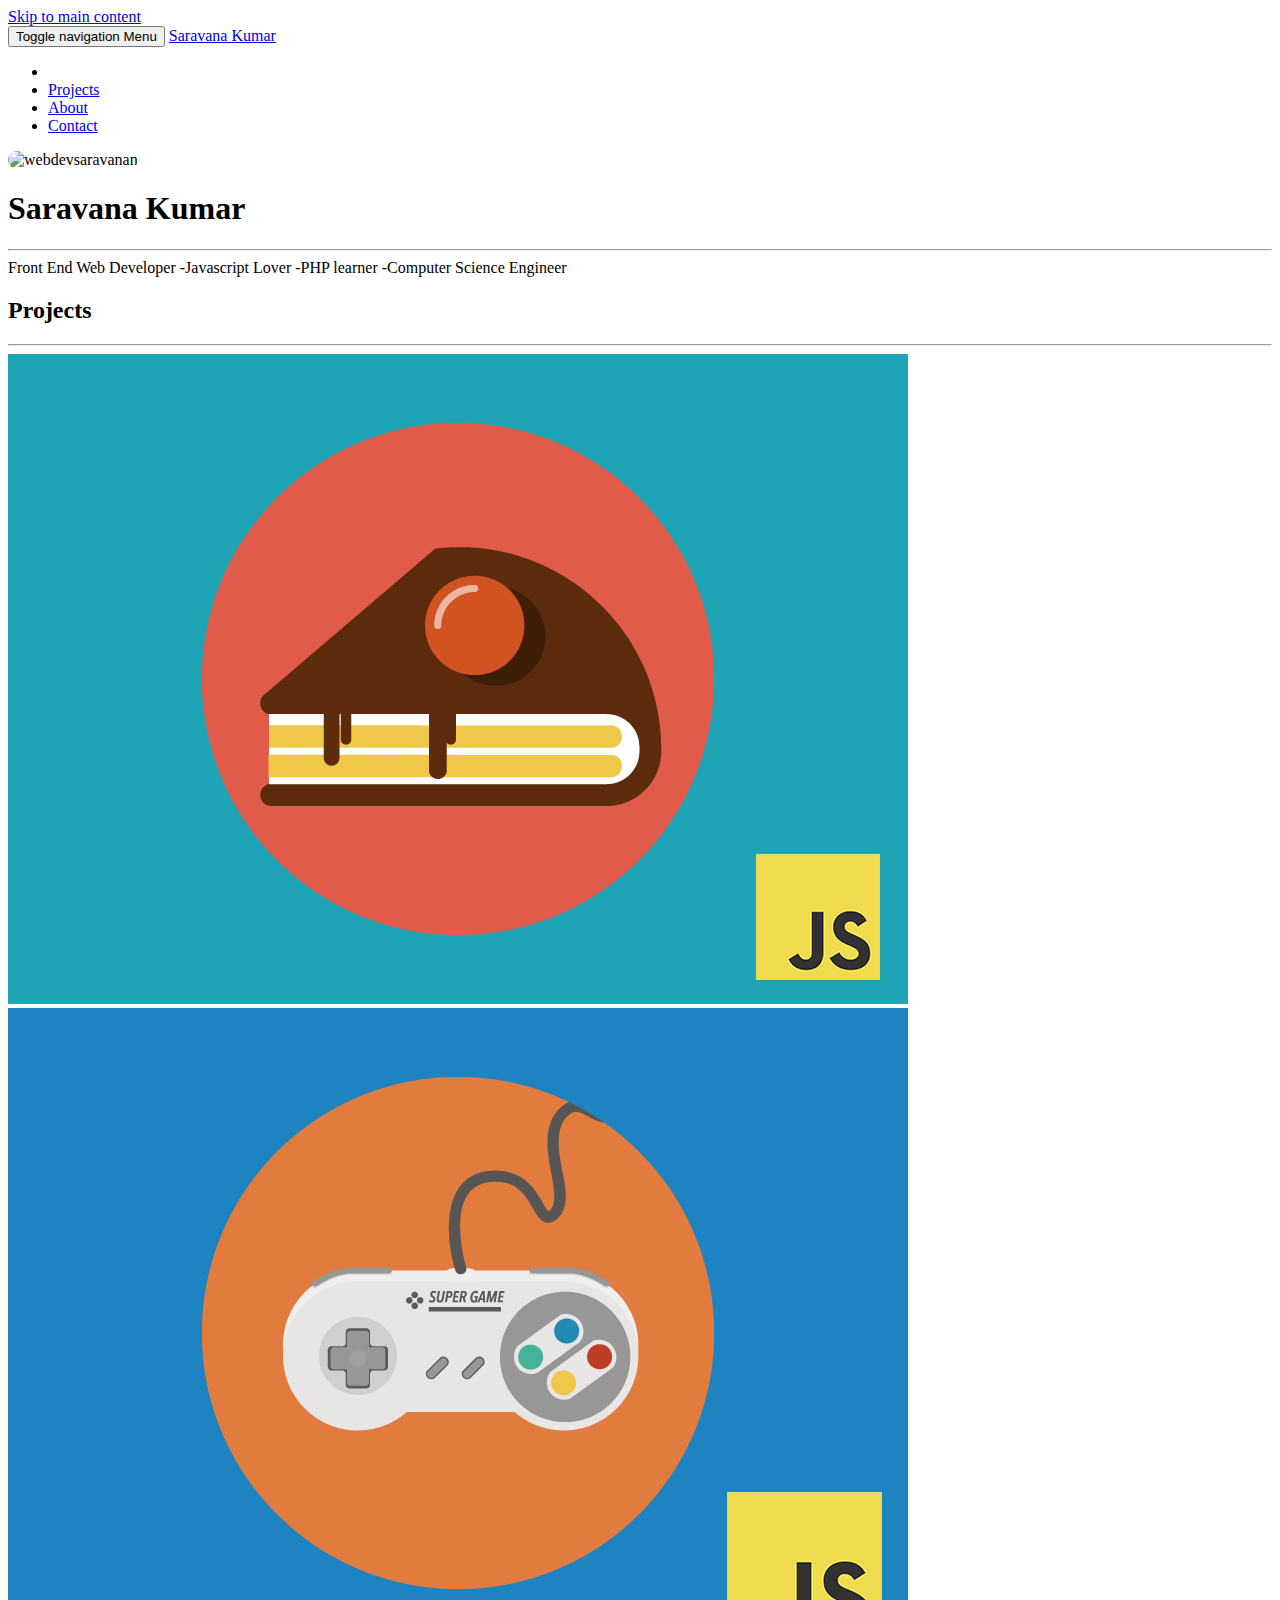
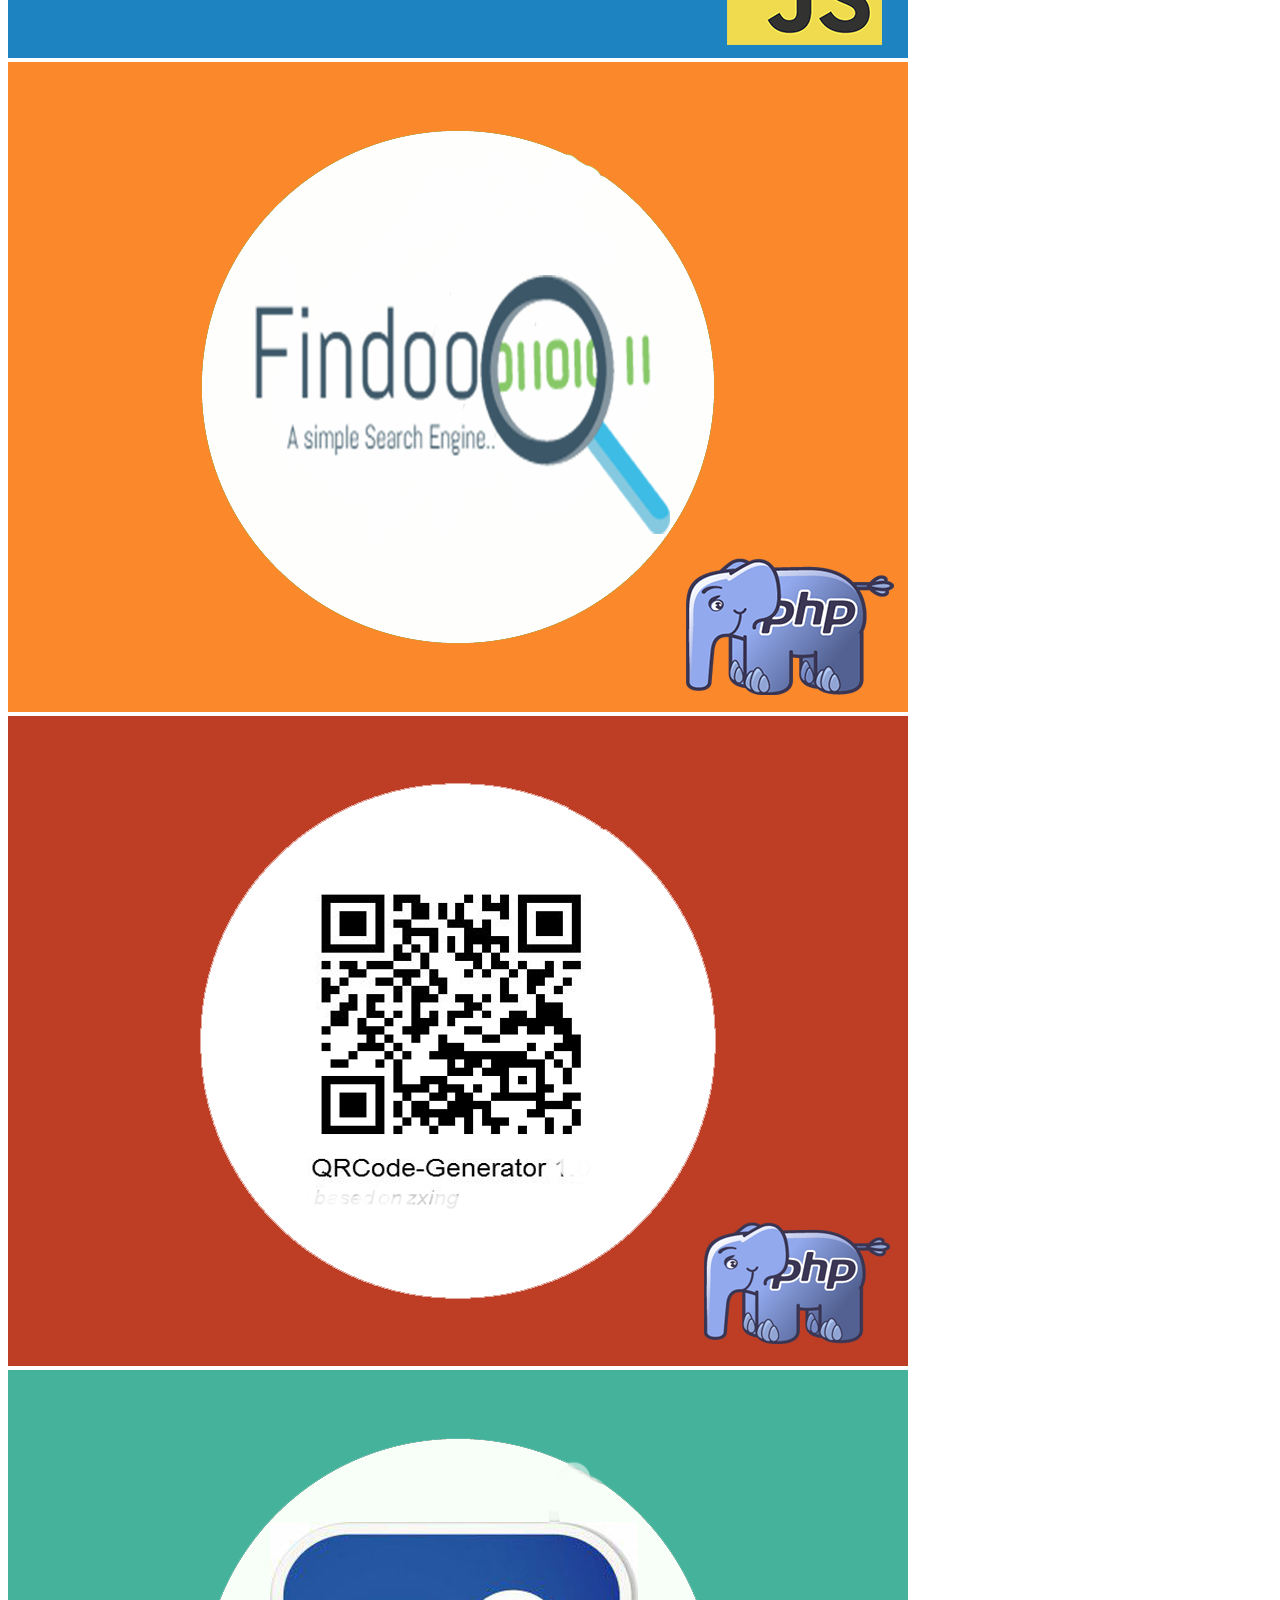
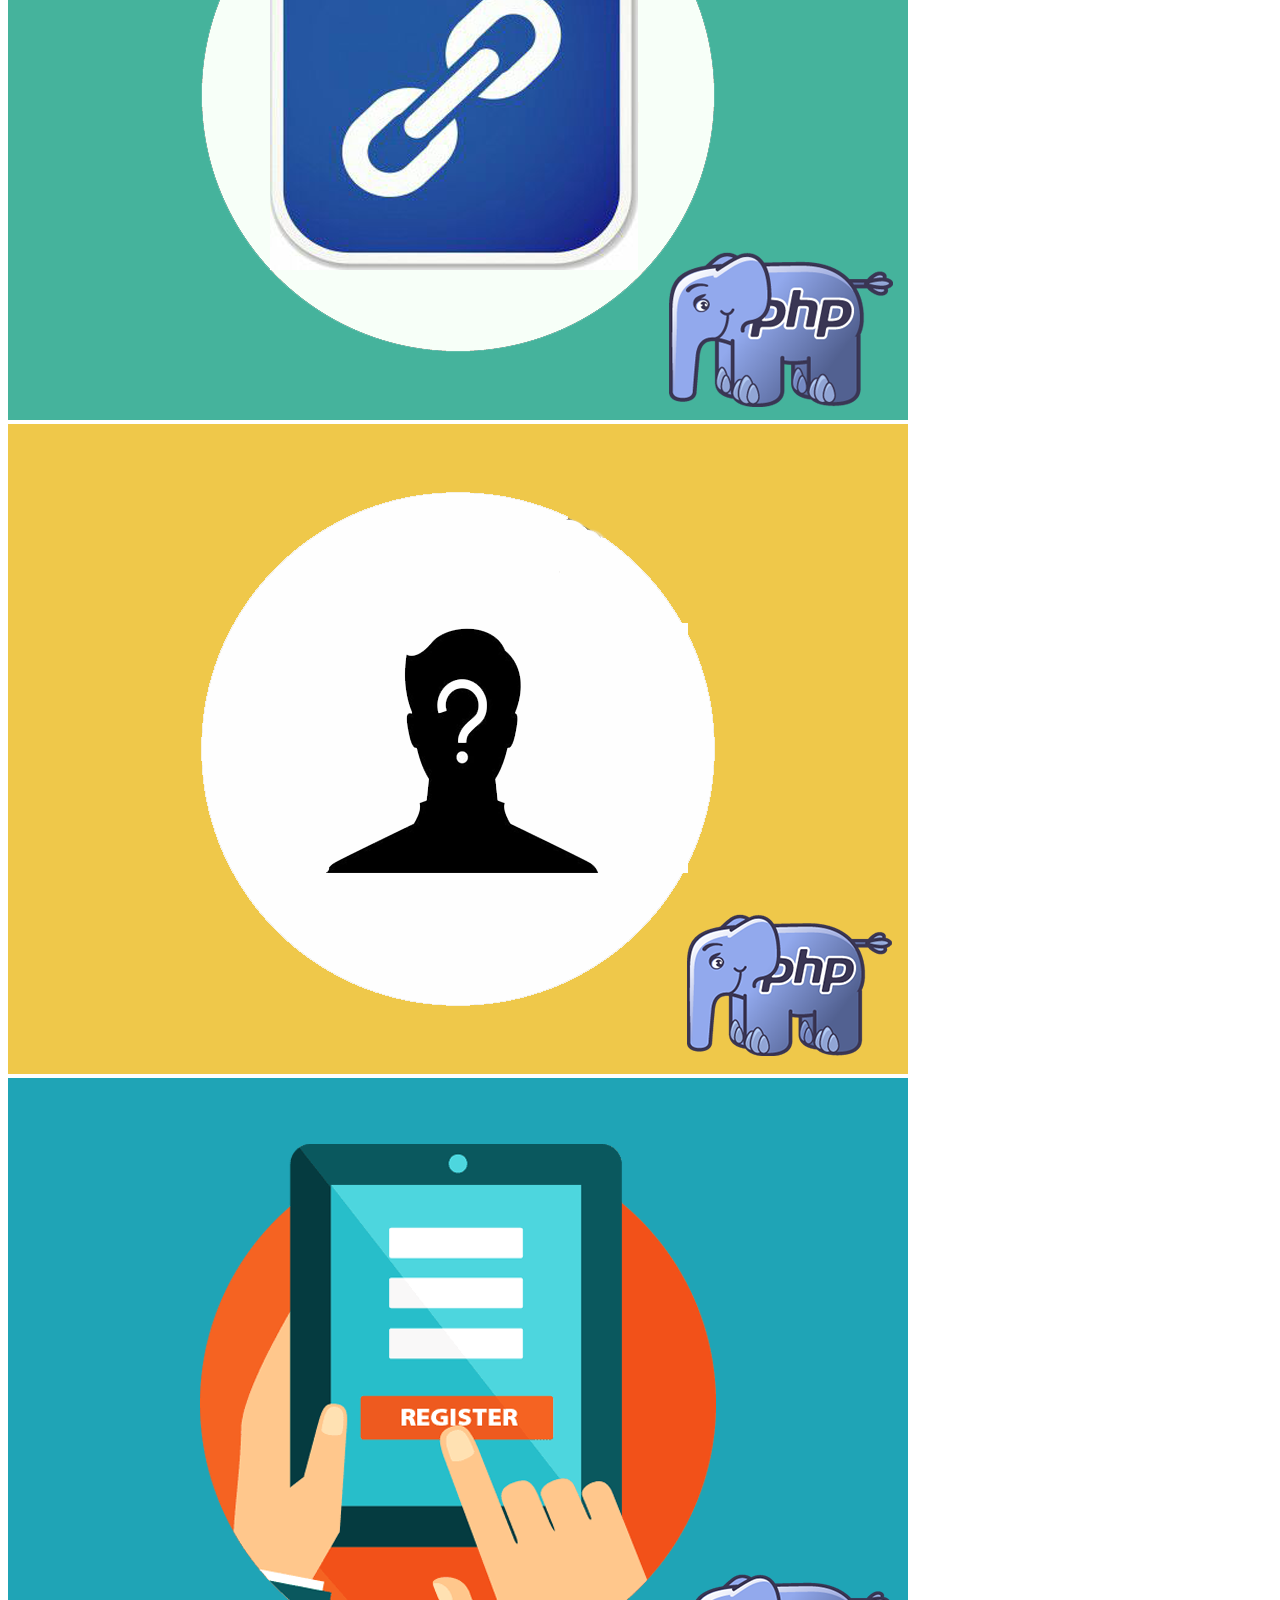
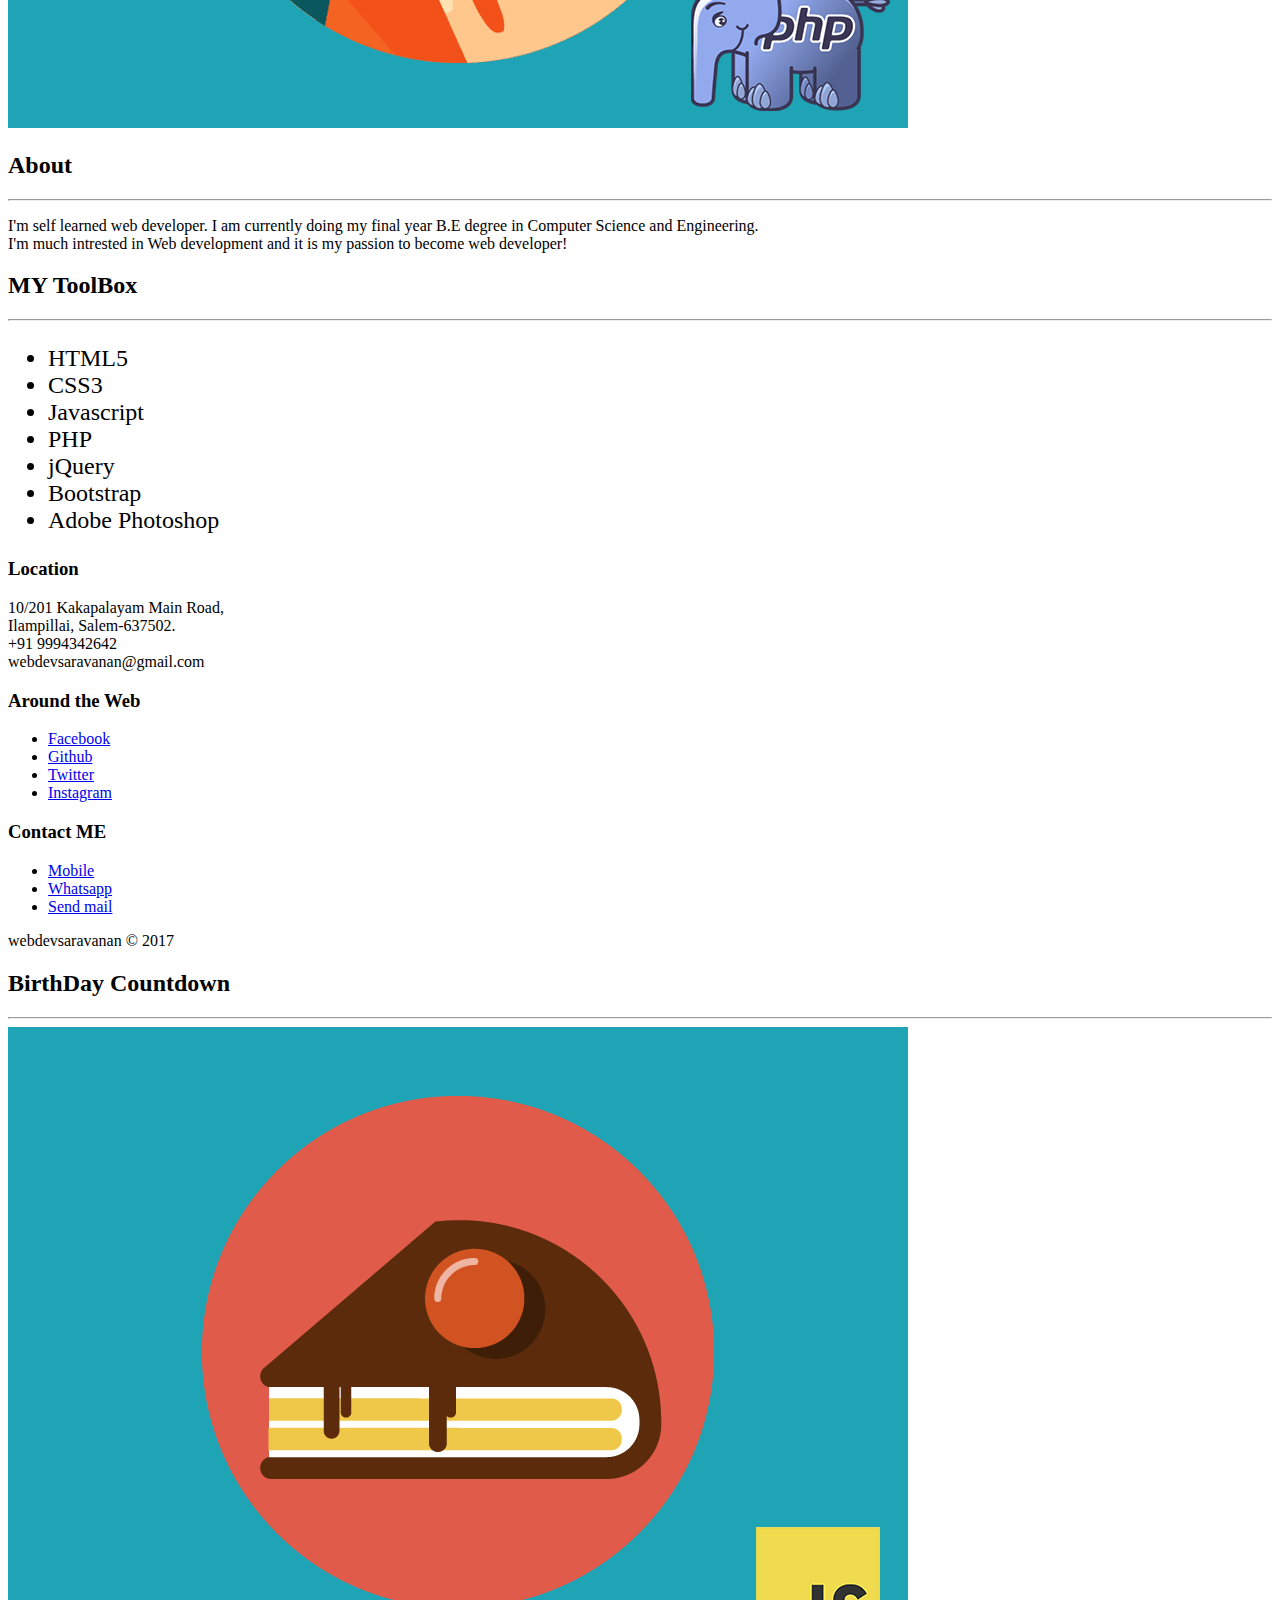
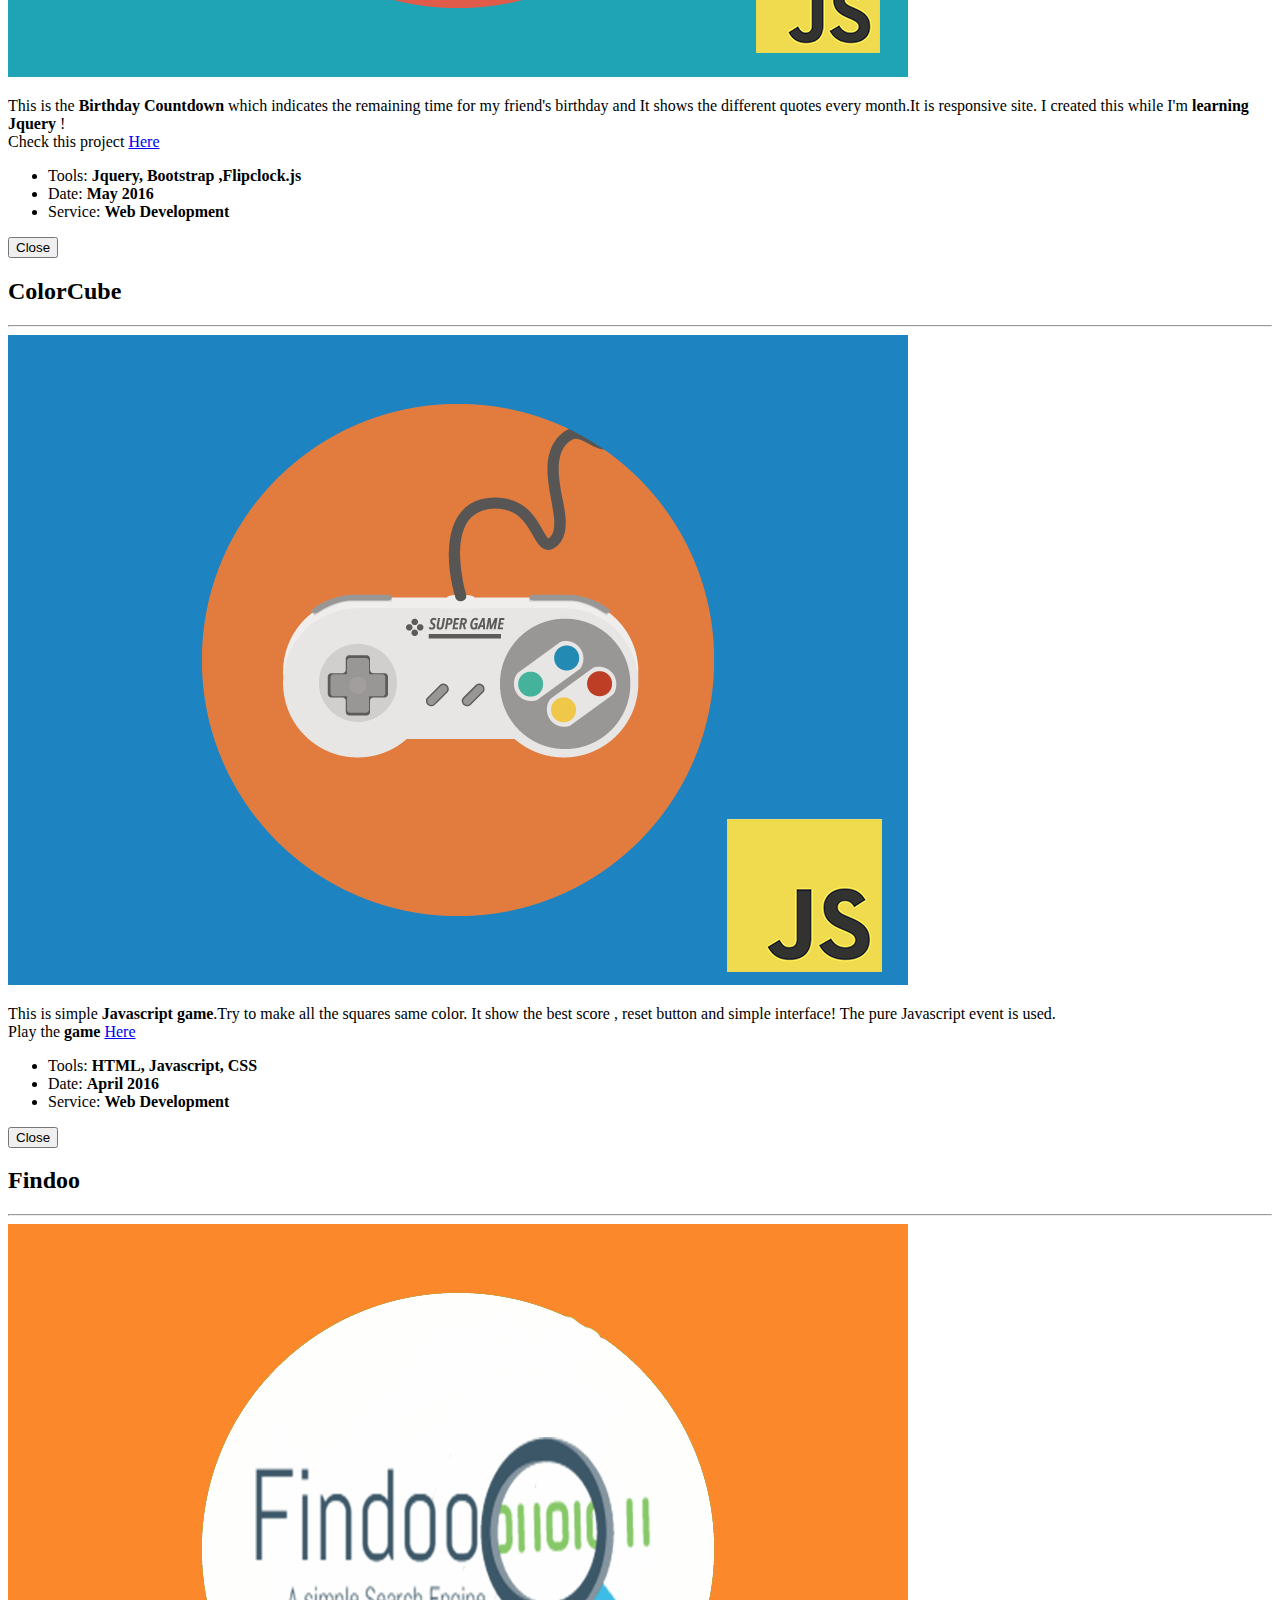
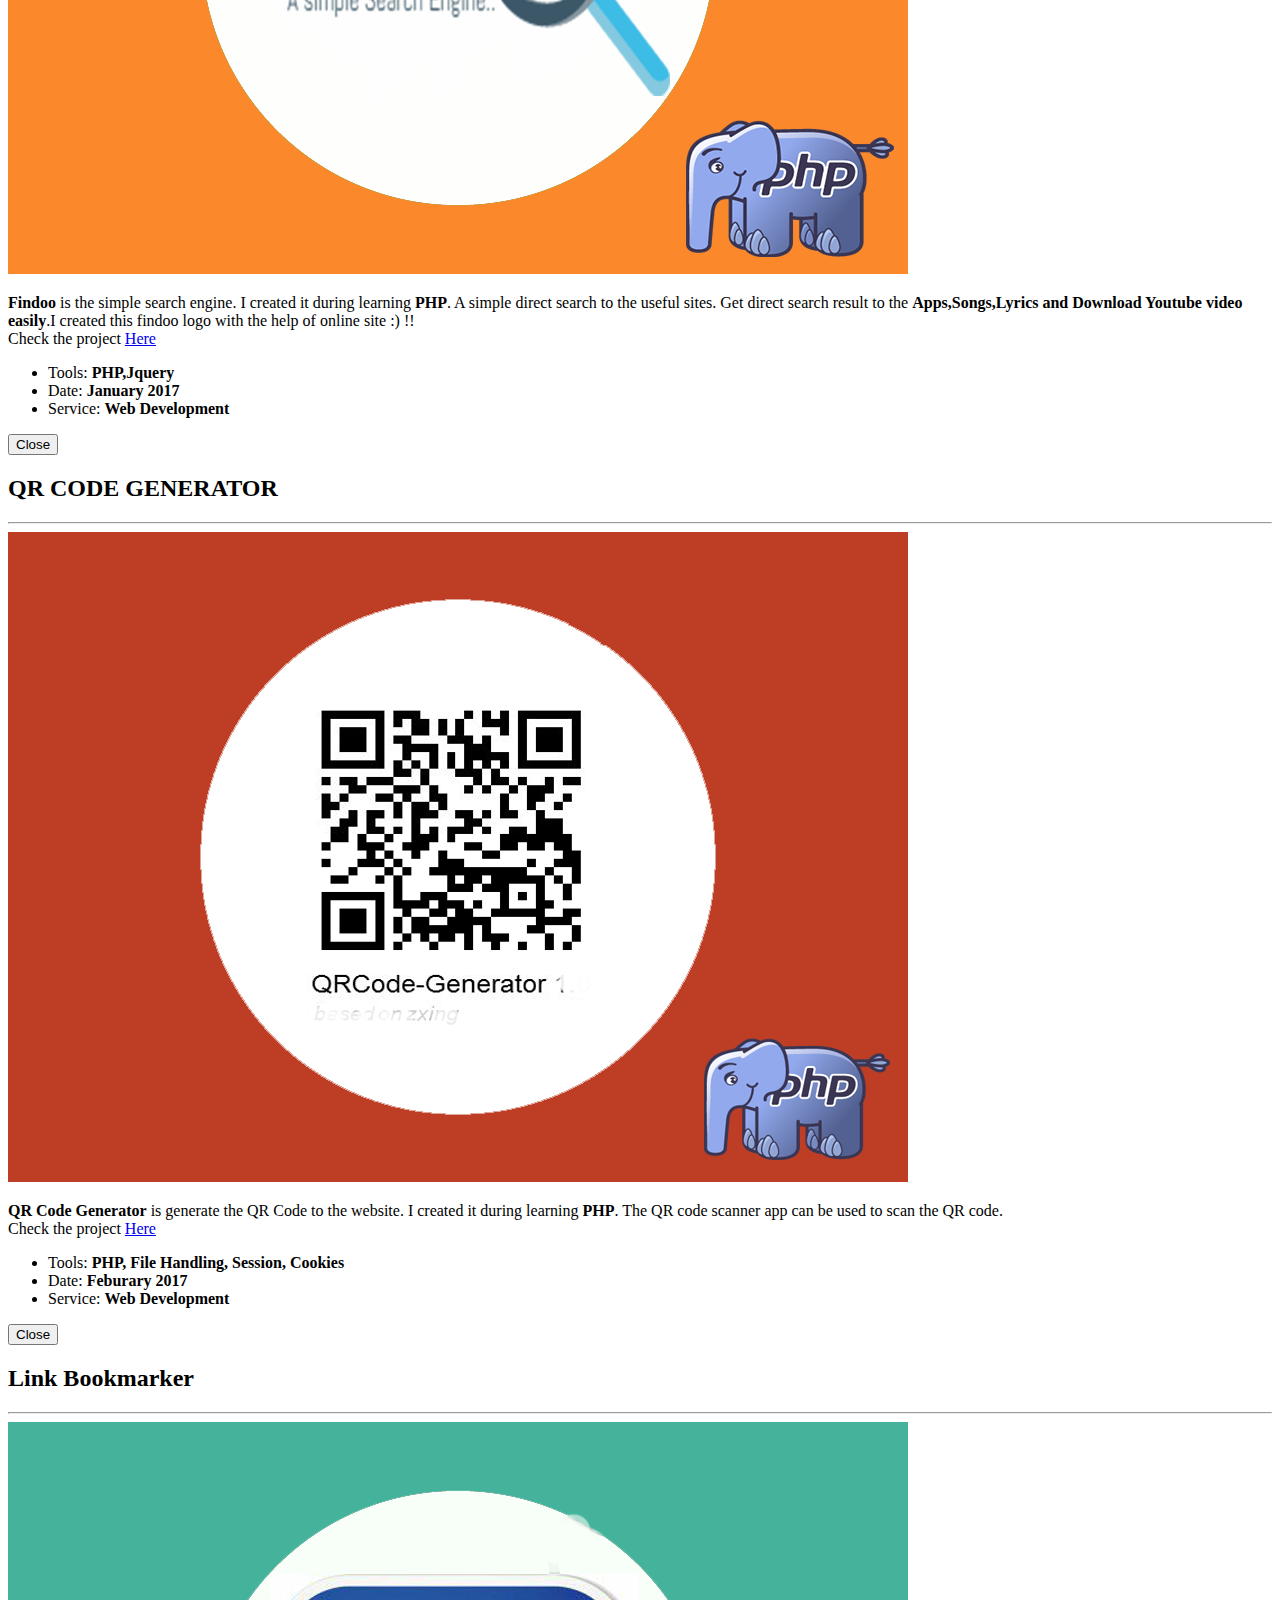
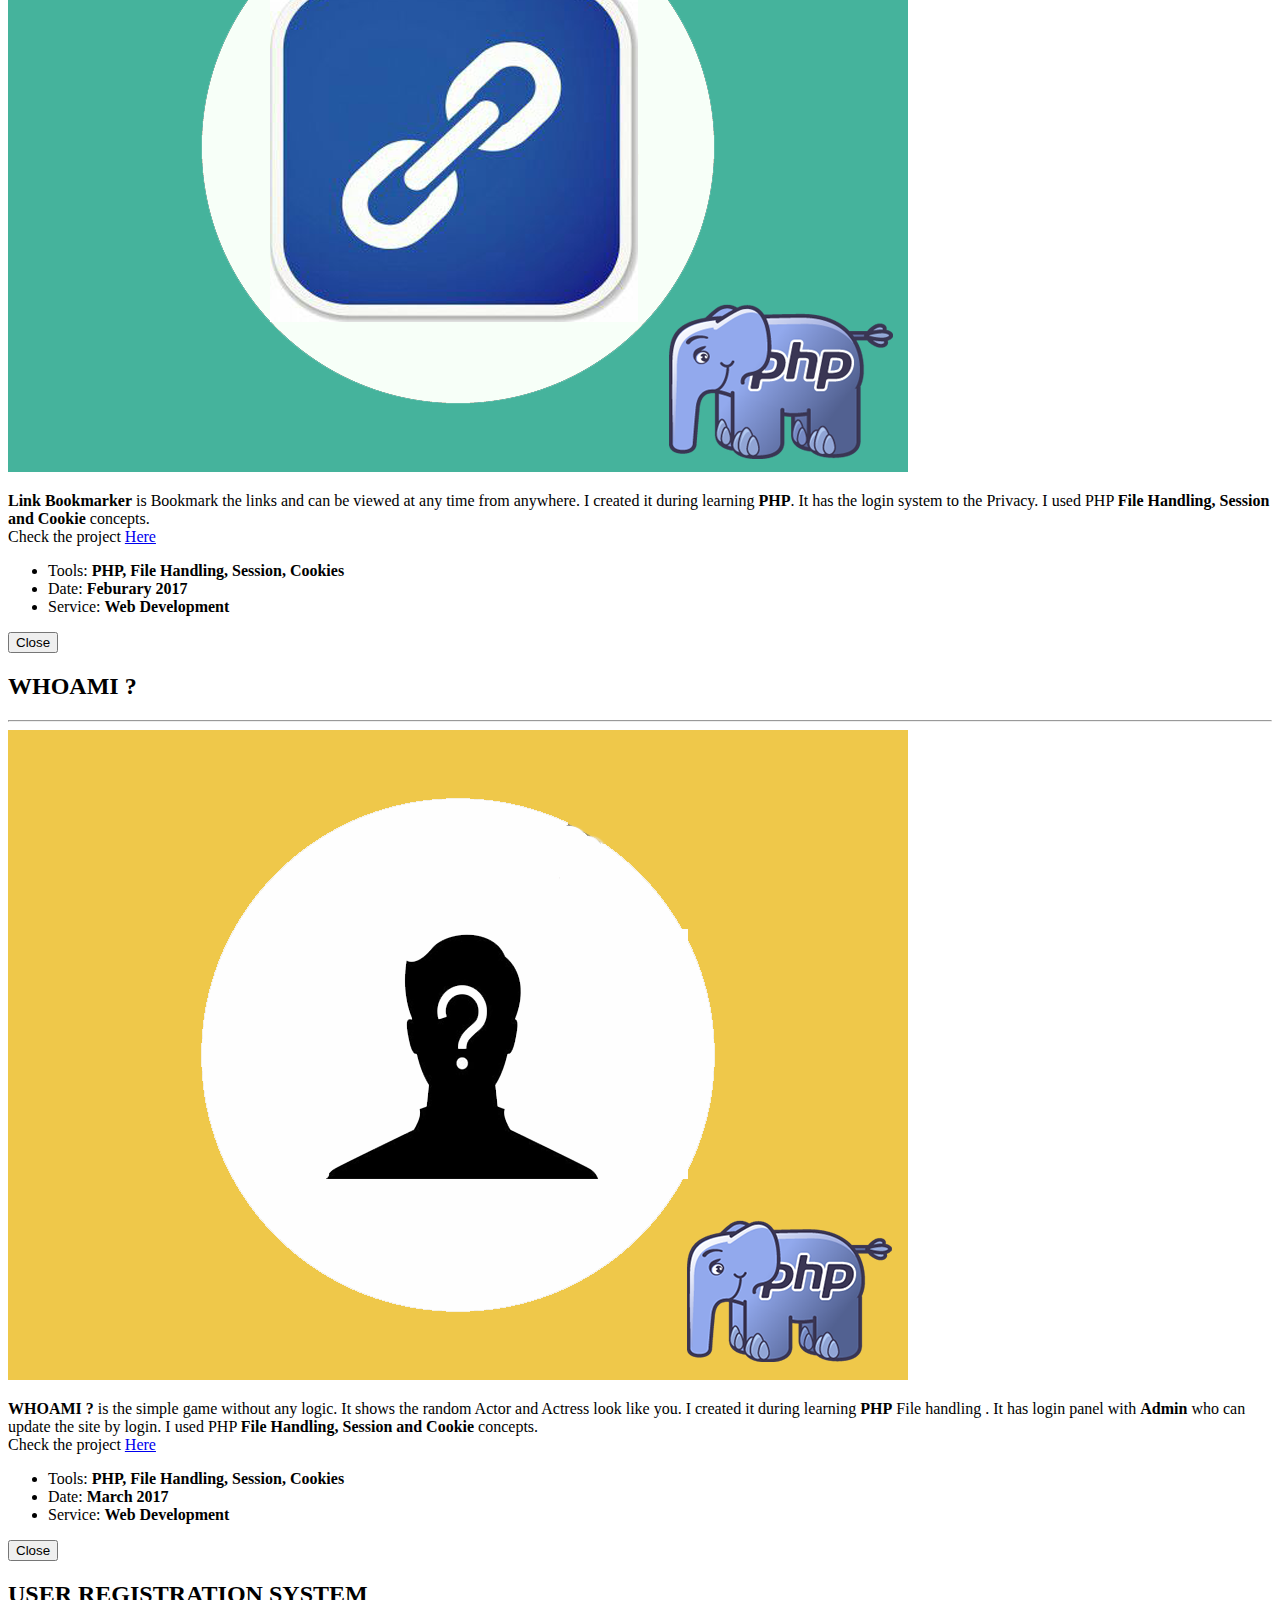
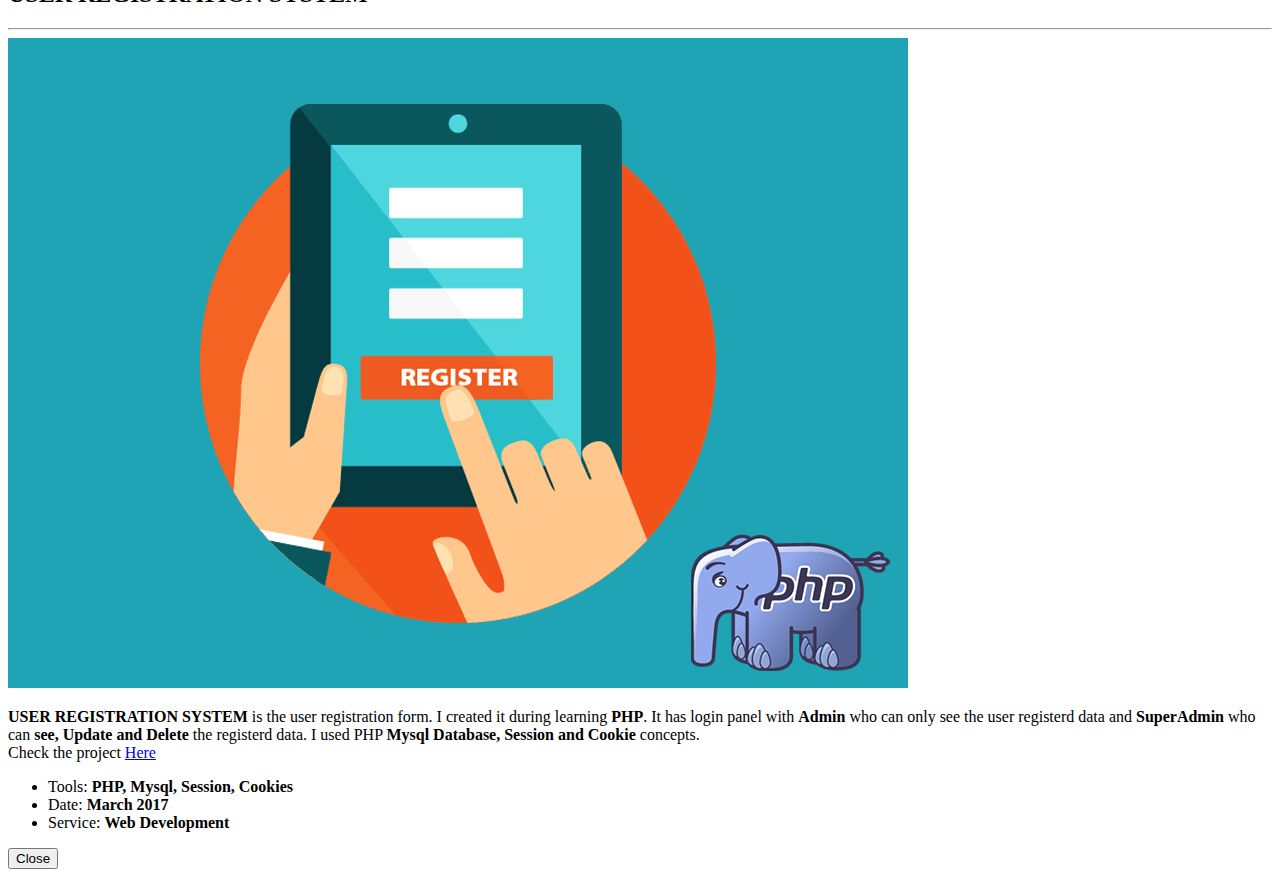
==== index.html @ 0829f707 "view source hide" ====
<!DOCTYPE html>
<html lang="en">

<head>
	<meta charset="utf-8">
	<meta http-equiv="X-UA-Compatible" content="IE=edge">
	<meta name="viewport" content="width=device-width, initial-scale=1">
	<meta property="og:title" content="SaravanaKumar Portfolio" />
	<meta property="og:type" content="website" />
	<meta property="og:description" content="I'm Front end developer and learner." />
	<meta property="og:url" content="http://webdevsaravanan.github.io" />
	<meta property="og:image" content="https://webdevsaravanan.github.io/img/profile.png" />
	<link rel="icon" href="img/fav.png" type="image/png" sizes="16x16">
	<title>SaravanaKumar's Portfolio</title>
	<!-- Bootstrap Core CSS -->
	<link href="vendor/bootstrap/css/bootstrap.min.css" rel="stylesheet">
	<!-- Theme CSS -->
	<link href="css/freelancer.min.css" rel="stylesheet">
	<!-- Custom Fonts -->
	<link href="vendor/font-awesome/css/font-awesome.min.css" rel="stylesheet" type="text/css">
	<link href="https://fonts.googleapis.com/css?family=Montserrat:400,700" rel="stylesheet" type="text/css">
	<link href="https://fonts.googleapis.com/css?family=Lato:400,700,400italic,700italic" rel="stylesheet" type="text/css">
	<!-- HTML5 Shim and Respond.js IE8 support of HTML5 elements and media queries -->
	<!-- WARNING: Respond.js doesn't work if you view the page via file:// -->
	<!--[if lt IE 9]>
        <script src="https://oss.maxcdn.com/libs/html5shiv/3.7.0/html5shiv.js"></script>
        <script src="https://oss.maxcdn.com/libs/respond.js/1.4.2/respond.min.js"></script>
    <![endif]-->
</head>

<body id="page-top" class="index">
	<div id="skipnav"><a href="#maincontent">Skip to main content</a></div>
	<!-- Navigation -->
	<nav id="mainNav" class="navbar navbar-default navbar-fixed-top navbar-custom">
		<div class="container">
			<!-- Brand and toggle get grouped for better mobile display -->
			<div class="navbar-header page-scroll name">
				<button type="button" class="navbar-toggle" data-toggle="collapse" data-target="#bs-example-navbar-collapse-1"> <span class="sr-only">Toggle navigation</span> Menu <i class="fa fa-bars"></i> </button> <a id="username" class="navbar-brand" href="#page-top">Saravana Kumar</a> </div>
			<!-- Collect the nav links, forms, and other content for toggling -->
			<div class="collapse navbar-collapse" id="bs-example-navbar-collapse-1">
				<ul class="nav navbar-nav navbar-right">
					<li class="hidden">
						<a href="#page-top"></a>
					</li>
					<li class="page-scroll"> <a href="#portfolio">Projects</a> </li>
					<li class="page-scroll"> <a href="#about">About</a> </li>
					<li class="page-scroll"> <a href="#contact">Contact</a> </li>
				</ul>
			</div>
			<!-- /.navbar-collapse -->
		</div>
		<!-- /.container-fluid -->
	</nav>
	<!-- Header -->
	<header>
		<div class="container" id="maincontent" tabindex="-1">
			<div class="row">
				<div class="col-lg-12"> <img style="border-radius:150px" class="img-responsive" src="img/webdevsaravanan.jpg" alt="webdevsaravanan">
					<div class="intro-text">
						<h1 class="name">Saravana Kumar</h1>
						<hr class="star-light"> <span class="skills"><span id="fe">Front End Web Developer -</span><span id="js">Javascript Lover -</span><span id="php">PHP learner -</span><span id="cs">Computer Science Engineer</span></span>
					</div>
				</div>
			</div>
		</div>
	</header>
	<!-- Portfolio Grid Section -->
	<section id="portfolio">
		<div class="container">
			<div class="row">
				<div class="col-lg-12 text-center">
					<h2>Projects</h2>
					<hr class="star-primary"> </div>
			</div>
			<div class="row">
				<div class="col-sm-4 portfolio-item">
					<a href="#portfolioModal1" class="portfolio-link" data-toggle="modal">
						<div class="caption">
							<div class="caption-content"> <i class="fa fa-search-plus fa-3x"></i> </div>
						</div> <img src="img/portfolio/cake.png" class="img-responsive" alt="Slice of cake"> </a>
				</div>
				<div class="col-sm-4 portfolio-item">
					<a href="#portfolioModal2" class="portfolio-link" data-toggle="modal">
						<div class="caption">
							<div class="caption-content"> <i class="fa fa-search-plus fa-3x"></i> </div>
						</div> <img src="img/portfolio/game.png" class="img-responsive" alt="Game controller"> </a>
				</div>
				<div class="col-sm-4 portfolio-item">
					<a href="#portfolioModal3" class="portfolio-link" data-toggle="modal">
						<div class="caption">
							<div class="caption-content"> <i class="fa fa-search-plus fa-3x"></i> </div>
						</div> <img src="img/portfolio/findoo.png" class="img-responsive" alt="Submarine"> </a>
				</div>
			</div>
			<div class="row">
				<div class="col-sm-4 portfolio-item">
					<a href="#portfolioModal4" class="portfolio-link" data-toggle="modal">
						<div class="caption">
							<div class="caption-content"> <i class="fa fa-search-plus fa-3x"></i> </div>
						</div> <img src="img/portfolio/qr.png" class="img-responsive" alt="Submarine"> </a>
				</div>
				<div class="col-sm-4 portfolio-item">
					<a href="#portfolioModal5" class="portfolio-link" data-toggle="modal">
						<div class="caption">
							<div class="caption-content"> <i class="fa fa-search-plus fa-3x"></i> </div>
						</div> <img src="img/portfolio/link.png" class="img-responsive" alt="Submarine"> </a>
				</div>
				<div class="col-sm-4 portfolio-item">
					<a href="#portfolioModal6" class="portfolio-link" data-toggle="modal">
						<div class="caption">
							<div class="caption-content"> <i class="fa fa-search-plus fa-3x"></i> </div>
						</div> <img src="img/portfolio/whoami.png" class="img-responsive" alt="Submarine"> </a>
				</div>
			</div>
			<div class="row">
				<div class="col-sm-4 portfolio-item"> </div>
				<div class="col-sm-4 portfolio-item">
					<a href="#portfolioModal7" class="portfolio-link" data-toggle="modal">
						<div class="caption">
							<div class="caption-content"> <i class="fa fa-search-plus fa-3x"></i> </div>
						</div> <img src="img/portfolio/userreg.png" class="img-responsive" alt="Submarine"> </a>
				</div>
			</div>
		</div>
	</section>
	<!-- About Section -->
	<section class="success" id="about">
		<div class="container">
			<div class="row">
				<div class="col-lg-12 text-center">
					<h2>About</h2>
					<hr class="star-light"> </div>
			</div>
			<div class="row">
				<div style="text-ailgn:center" class="col-lg-12 text-center">
					<p>I'm self learned web developer. I am currently doing my final year B.E degree in Computer Science and Engineering.
						<br> I'm much intrested in Web development and it is my passion to become web developer!</p>
				</div>
			</div>
			<div class="row">
				<div class="col-lg-12 text-center">
					<h2>MY ToolBox</h2>
					<hr class="star-light"> </div>
			</div>
			<div style="text-ailgn:center" class="col-lg-4 col-lg-offset-4">
				<ul style="font-size:1.5em">
					<li>HTML5</li>
					<li>CSS3</li>
					<li>Javascript</li>
					<li>PHP</li>
					<li>jQuery</li>
					<li>Bootstrap</li>
					<li>Adobe Photoshop</li>
				</ul>
			</div>
		</div>
	</section>
	<!-- Footer -->
	<footer class="text-center" id="contact">
		<div class="footer-above">
			<div class="container">
				<div class="row">
					<div class="footer-col col-sm-4">
						<h3>Location</h3>
						<p>10/201 Kakapalayam Main Road,
							<br>Ilampillai, Salem-637502.
							<br> +91 9994342642
							<br> webdevsaravanan@gmail.com</p>
					</div>
					<div class="footer-col col-sm-4">
						<h3>Around the Web</h3>
						<ul class="list-inline">
							<li> <a href="https://www.facebook.com/webdevsaravanan" class="btn-social btn-outline"><span class="sr-only">Facebook</span><i class="fa fa-fw fa-facebook"></i></a> </li>
							<li> <a href="https://github.com/webdevsaravanan" class="btn-social btn-outline"><span class="sr-only">Github</span><i class="fa fa-fw fa-github"></i></a> </li>
							<li> <a href="https://twitter.com/webdevsaravanan" class="btn-social btn-outline"><span class="sr-only">Twitter</span><i class="fa fa-fw fa-twitter"></i></a> </li>
							<li> <a href="https://www.instagram.com/webdevsaravanan" class="btn-social btn-outline"><span class="sr-only">Instagram</span><i class="fa fa-fw fa-instagram"></i></a> </li>
						</ul>
					</div>
					<div class="footer-col col-sm-4">
						<h3>Contact ME</h3>
						<ul class="list-inline">
							<li> <a href="tel:+919994342642" class="btn-social btn-outline"><span class="sr-only">Mobile</span><i class="fa fa-fw fa-phone"></i></a> </li>
							<li> <a href="https://api.whatsapp.com/send?phone=918220837083" class="btn-social btn-outline"><span class="sr-only">Whatsapp</span><i class="fa fa-fw fa-whatsapp"></i></a> </li>
							<li> <a href="mailto:websaravanan@gmail.com?Subject=Hello Saravanan" class="btn-social btn-outline"><span class="sr-only">Send mail</span><i class="fa fa-fw fa-envelope "></i></a> </li>
						</ul>
					</div>
				</div>
			</div>
		</div>
		<div class="footer-below">
			<div class="container">
				<div class="row">
					<div class="col-lg-12"> webdevsaravanan &copy; 2017 </div>
				</div>
			</div>
		</div>
	</footer>
	<!-- Scroll to Top Button (Only visible on small and extra-small screen sizes) -->
	<div class="scroll-top page-scroll hidden-sm hidden-xs hidden-lg hidden-md">
		<a class="btn btn-primary" href="#page-top"> <i class="fa fa-chevron-up"></i> </a>
	</div>
	<!-- Portfolio Modals -->
	<div class="portfolio-modal modal fade" id="portfolioModal1" tabindex="-1" role="dialog" aria-hidden="true">
		<div class="modal-content">
			<div class="close-modal" data-dismiss="modal">
				<div class="lr">
					<div class="rl"> </div>
				</div>
			</div>
			<div class="container">
				<div class="row">
					<div class="col-lg-8 col-lg-offset-2">
						<div class="modal-body">
							<h2>BirthDay Countdown</h2>
							<hr class="star-primary"> <img src="img/portfolio/cake.png" class="img-responsive img-centered" alt="">
							<p>This is the <strong>Birthday Countdown</strong> which indicates the remaining time for my friend's birthday and It shows the different quotes every month.It is responsive site. I created this while I'm <strong>learning Jquery</strong> !
								<br> Check this project <a href="countdown/index.html">Here</a> </p>
							<ul class="list-inline item-details">
								<li>Tools: <strong>Jquery, Bootstrap ,Flipclock.js
										  </strong> </li>
								<li>Date: <strong>May 2016
                                    </strong> </li>
								<li>Service: <strong>Web Development
                                    </strong> </li>
							</ul>
							<button type="button" class="btn btn-default" data-dismiss="modal"><i class="fa fa-times"></i> Close</button>
						</div>
					</div>
				</div>
			</div>
		</div>
	</div>
	<div class="portfolio-modal modal fade" id="portfolioModal2" tabindex="-1" role="dialog" aria-hidden="true">
		<div class="modal-content">
			<div class="close-modal" data-dismiss="modal">
				<div class="lr">
					<div class="rl"> </div>
				</div>
			</div>
			<div class="container">
				<div class="row">
					<div class="col-lg-8 col-lg-offset-2">
						<div class="modal-body">
							<h2>ColorCube</h2>
							<hr class="star-primary"> <img src="img/portfolio/game.png" class="img-responsive img-centered" alt="">
							<p>This is simple <strong>Javascript game</strong>.Try to make all the squares same color. It show the best score , reset button and simple interface! The pure Javascript event is used.
								<br> Play the <strong>game</strong> <a href="colorcube/index.html">Here</a> </p>
							<ul class="list-inline item-details">
								<li>Tools: <strong>HTML, Javascript, CSS</strong> </li>
								<li>Date: <strong>April 2016
                                    </strong> </li>
								<li>Service: <strong>Web Development
                                    </strong> </li>
							</ul>
							<button type="button" class="btn btn-default" data-dismiss="modal"><i class="fa fa-times"></i> Close</button>
						</div>
					</div>
				</div>
			</div>
		</div>
	</div>
	<div class="portfolio-modal modal fade" id="portfolioModal3" tabindex="-1" role="dialog" aria-hidden="true">
		<div class="modal-content">
			<div class="close-modal" data-dismiss="modal">
				<div class="lr">
					<div class="rl"> </div>
				</div>
			</div>
			<div class="container">
				<div class="row">
					<div class="col-lg-8 col-lg-offset-2">
						<div class="modal-body">
							<h2>Findoo</h2>
							<hr class="star-primary"> <img src="img/portfolio/findoo.png" class="img-responsive img-centered" alt="">
							<p><b>Findoo</b> is the simple search engine. I created it during learning <b>PHP</b>. A simple direct search to the useful sites. Get direct search result to the <b>Apps,Songs,Lyrics and Download Youtube video easily</b>.I created this findoo logo with the help of online site :) !!
								<br> Check the project <a href="http://webdevsaravanan.rf.gd/Findoo/">Here</a></p>
							<ul class="list-inline item-details">
								<li>Tools: <strong>PHP,Jquery
                                    </strong> </li>
								<li>Date: <strong>January 2017
                                    </strong> </li>
								<li>Service: <strong>Web Development
                                    </strong> </li>
							</ul>
							<button id="btnSubmit" type="button" class="btn btn-default" data-dismiss="modal"><i class="fa fa-times"></i> Close</button>
						</div>
					</div>
				</div>
			</div>
		</div>
	</div>
	<div class="portfolio-modal modal fade" id="portfolioModal4" tabindex="-1" role="dialog" aria-hidden="true">
		<div class="modal-content">
			<div class="close-modal" data-dismiss="modal">
				<div class="lr">
					<div class="rl"> </div>
				</div>
			</div>
			<div class="container">
				<div class="row">
					<div class="col-lg-8 col-lg-offset-2">
						<div class="modal-body">
							<h2>QR CODE GENERATOR</h2>
							<hr class="star-primary"> <img src="img/portfolio/qr.png" class="img-responsive img-centered" alt="qr code generater">
							<p><b>QR Code Generator</b> is generate the QR Code to the website. I created it during learning <b>PHP</b>. The QR code scanner app can be used to scan the QR code.
								<br> Check the project <a href="http://webdevsaravanan.rf.gd/qrcodegenerator.php">Here</a></p>
							<ul class="list-inline item-details">
								<li>Tools: <strong>PHP, File Handling, Session, Cookies
                                    </strong> </li>
								<li>Date: <strong>Feburary 2017
                                    </strong> </li>
								<li>Service: <strong>Web Development
                                    </strong> </li>
							</ul>
							<button id="btnSubmit" type="button" class="btn btn-default" data-dismiss="modal"><i class="fa fa-times"></i> Close</button>
						</div>
					</div>
				</div>
			</div>
		</div>
	</div>
	<div class="portfolio-modal modal fade" id="portfolioModal5" tabindex="-1" role="dialog" aria-hidden="true">
		<div class="modal-content">
			<div class="close-modal" data-dismiss="modal">
				<div class="lr">
					<div class="rl"> </div>
				</div>
			</div>
			<div class="container">
				<div class="row">
					<div class="col-lg-8 col-lg-offset-2">
						<div class="modal-body">
							<h2>Link Bookmarker</h2>
							<hr class="star-primary"> <img src="img/portfolio/link.png" class="img-responsive img-centered" alt="qr code generater">
							<p><b>Link Bookmarker</b> is Bookmark the links and can be viewed at any time from anywhere. I created it during learning <b>PHP</b>. It has the login system to the Privacy. I used PHP <strong>
							File Handling, Session and Cookie</strong> concepts.
								<br> Check the project <a href="http://webdevsaravanan.rf.gd">Here</a></p>
							<ul class="list-inline item-details">
								<li>Tools: <strong>PHP, File Handling, Session, Cookies
                                    </strong> </li>
								<li>Date: <strong>Feburary 2017
                                    </strong> </li>
								<li>Service: <strong>Web Development
                                    </strong> </li>
							</ul>
							<button id="btnSubmit" type="button" class="btn btn-default" data-dismiss="modal"><i class="fa fa-times"></i> Close</button>
						</div>
					</div>
				</div>
			</div>
		</div>
	</div>
	<div class="portfolio-modal modal fade" id="portfolioModal6" tabindex="-1" role="dialog" aria-hidden="true">
		<div class="modal-content">
			<div class="close-modal" data-dismiss="modal">
				<div class="lr">
					<div class="rl"> </div>
				</div>
			</div>
			<div class="container">
				<div class="row">
					<div class="col-lg-8 col-lg-offset-2">
						<div class="modal-body">
							<h2>WHOAMI ?</h2>
							<hr class="star-primary"> <img src="img/portfolio/whoami.png" class="img-responsive img-centered" alt="qr code generater">
							<p><b>WHOAMI ?</b> is the simple game without any logic. It shows the random Actor and Actress look like you. I created it during learning <b>PHP</b> File handling . It has login panel with <strong>Admin</strong> who can update the site by login. I used PHP <strong>
							File Handling, Session and Cookie</strong> concepts.
								<br> Check the project <a href="http://webdevsaravanan.rf.gd/whoami/">Here</a></p>
							<ul class="list-inline item-details">
								<li>Tools: <strong>PHP, File Handling, Session, Cookies
                                    </strong> </li>
								<li>Date: <strong>March 2017
                                    </strong> </li>
								<li>Service: <strong>Web Development
                                    </strong> </li>
							</ul>
							<button id="btnSubmit" type="button" class="btn btn-default" data-dismiss="modal"><i class="fa fa-times"></i> Close</button>
						</div>
					</div>
				</div>
			</div>
		</div>
	</div>
	<div class="portfolio-modal modal fade" id="portfolioModal7" tabindex="-1" role="dialog" aria-hidden="true">
		<div class="modal-content">
			<div class="close-modal" data-dismiss="modal">
				<div class="lr">
					<div class="rl"> </div>
				</div>
			</div>
			<div class="container">
				<div class="row">
					<div class="col-lg-8 col-lg-offset-2">
						<div class="modal-body">
							<h2>USER REGISTRATION SYSTEM</h2>
							<hr class="star-primary"> <img src="img/portfolio/userreg.png" class="img-responsive img-centered" alt="user registration">
							<p><b>USER REGISTRATION SYSTEM</b> is the user registration form. I created it during learning <b>PHP</b>. It has login panel with <strong>Admin</strong> who can only see the user registerd data and <strong>SuperAdmin</strong> who can <strong>see, Update and Delete</strong> the registerd data. I used PHP <strong>
							Mysql Database, Session and Cookie</strong> concepts.
								<br> Check the project <a href="http://webdevsaravanan.rf.gd/registration/">Here</a></p>
							<ul class="list-inline item-details">
								<li>Tools: <strong>PHP, Mysql, Session, Cookies
                                    </strong> </li>
								<li>Date: <strong>March 2017
                                    </strong> </li>
								<li>Service: <strong>Web Development
                                    </strong> </li>
							</ul>
							<button id="btnSubmit" type="button" class="btn btn-default" data-dismiss="modal"><i class="fa fa-times"></i> Close</button>
						</div>
					</div>
				</div>
			</div>
		</div>
	</div>
	<!-- jQuery -->
	<script src="vendor/jquery/jquery.min.js"></script>
	<!-- Bootstrap Core JavaScript -->
	<script src="vendor/bootstrap/js/bootstrap.min.js"></script>
	<!-- Plugin JavaScript -->
	<script src="https://cdnjs.cloudflare.com/ajax/libs/jquery-easing/1.3/jquery.easing.min.js"></script>
	<!-- Contact Form JavaScript -->
	<script src="js/jqBootstrapValidation.js"></script>
	<script src="js/contact_me.js"></script>
	<!-- Theme JavaScript -->
	<script src="js/freelancer.min.js"></script>
	<script>
		$(document).ready(function () {
			//Disable full page right click menu
			$("*").on("contextmenu", function (e) {
				return false;
			});
		});
	</script>
</body>

</html>
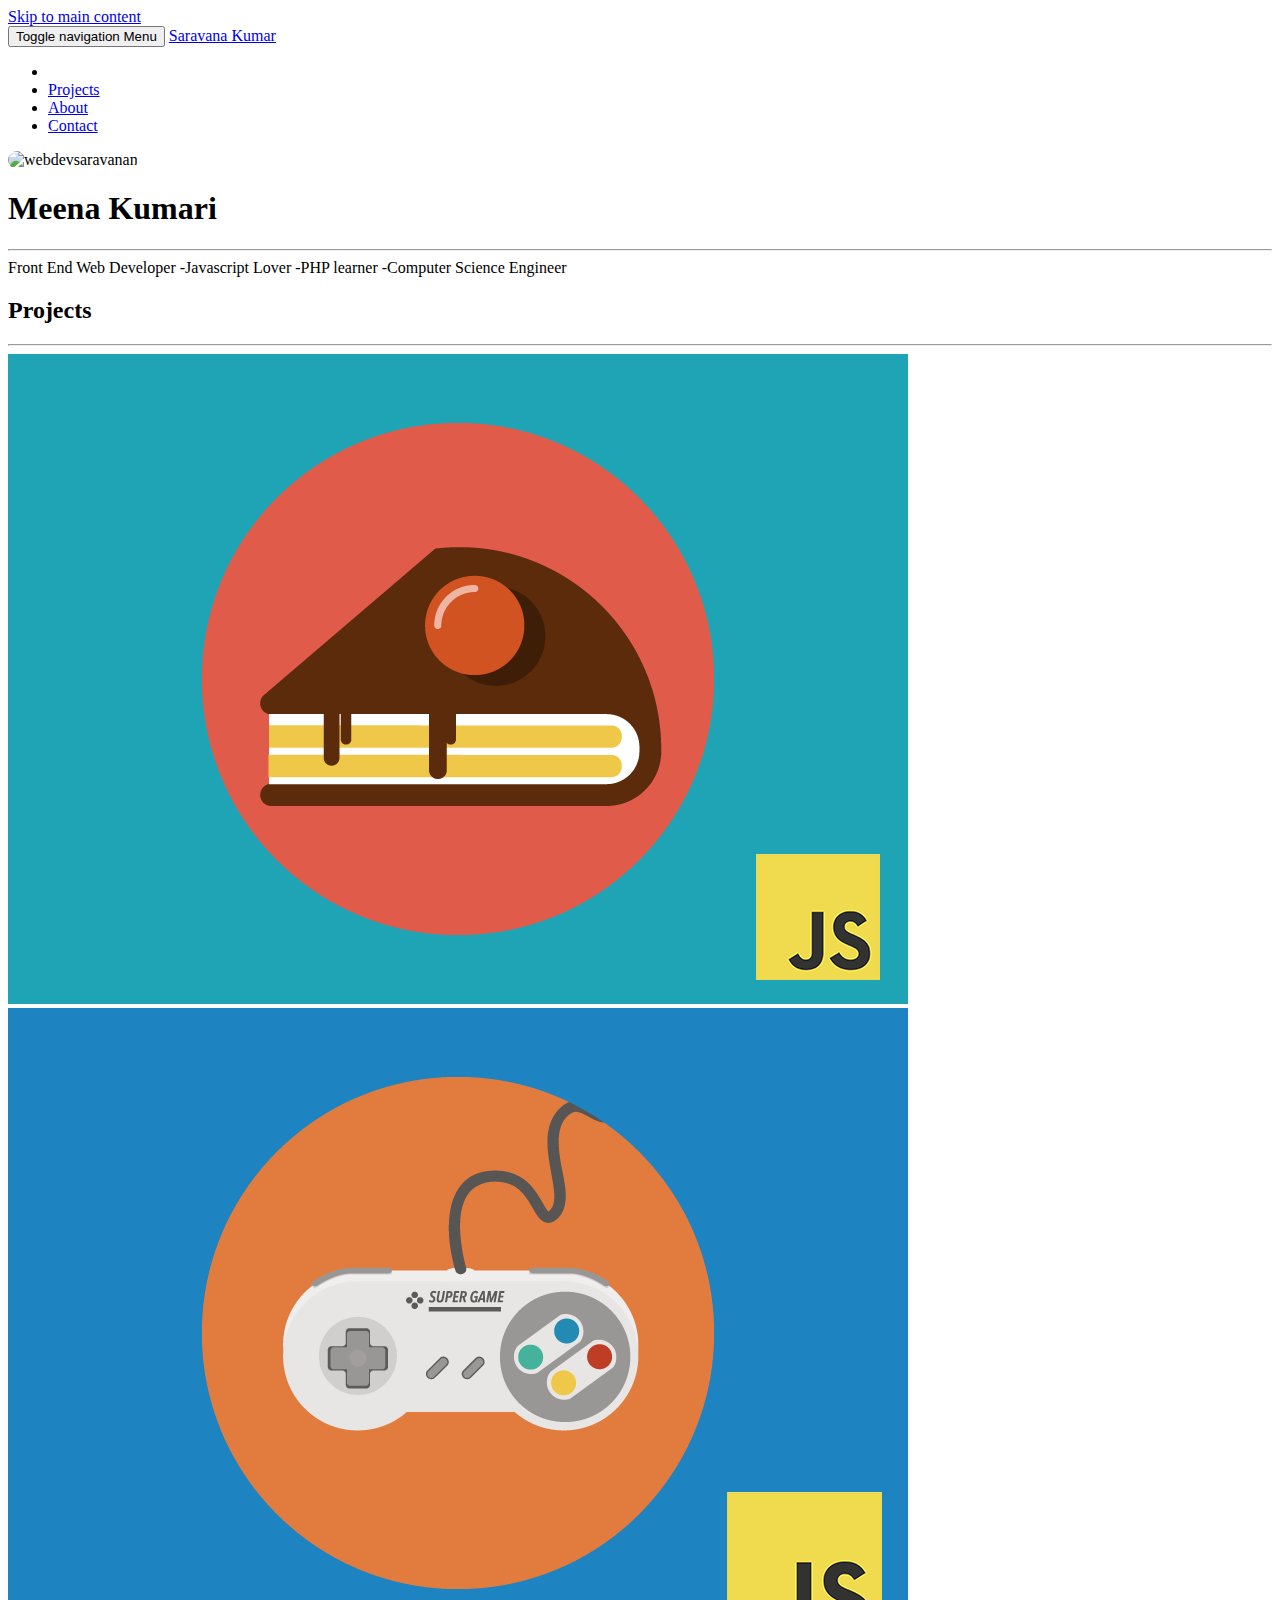
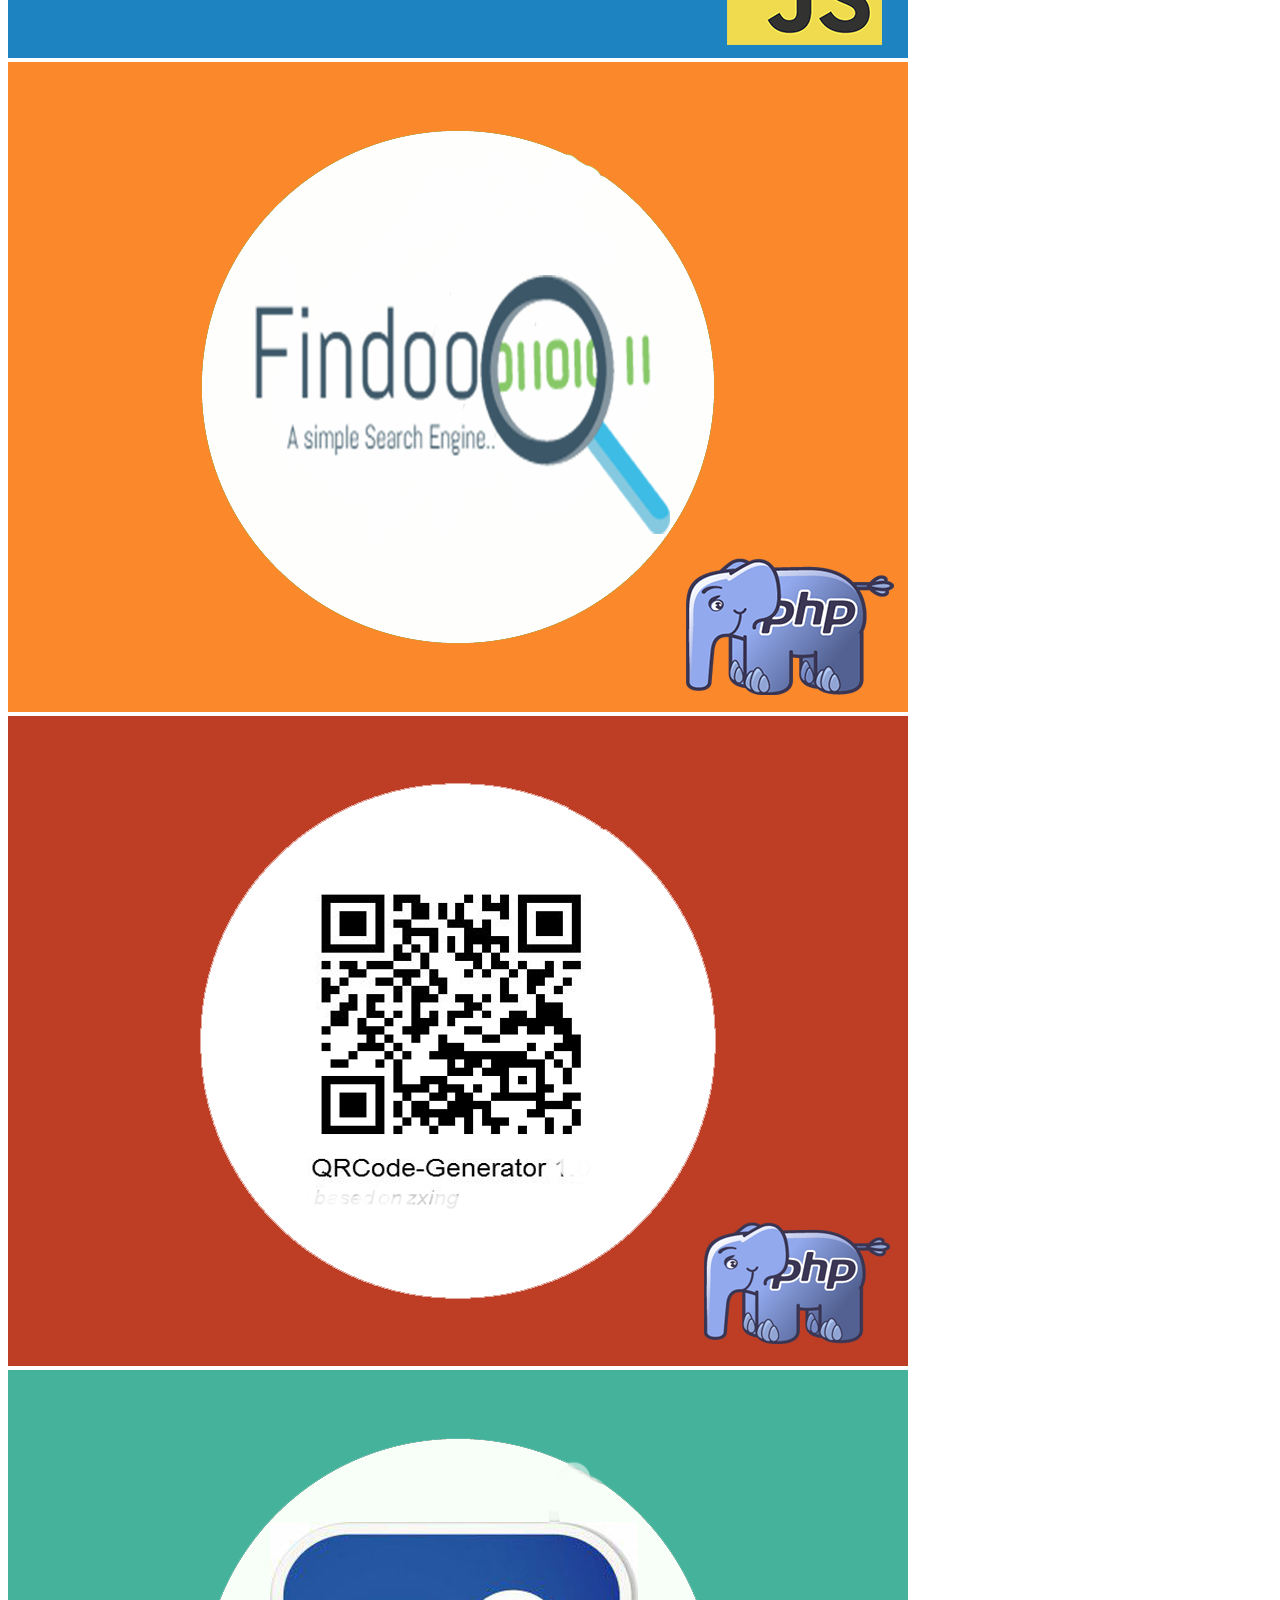
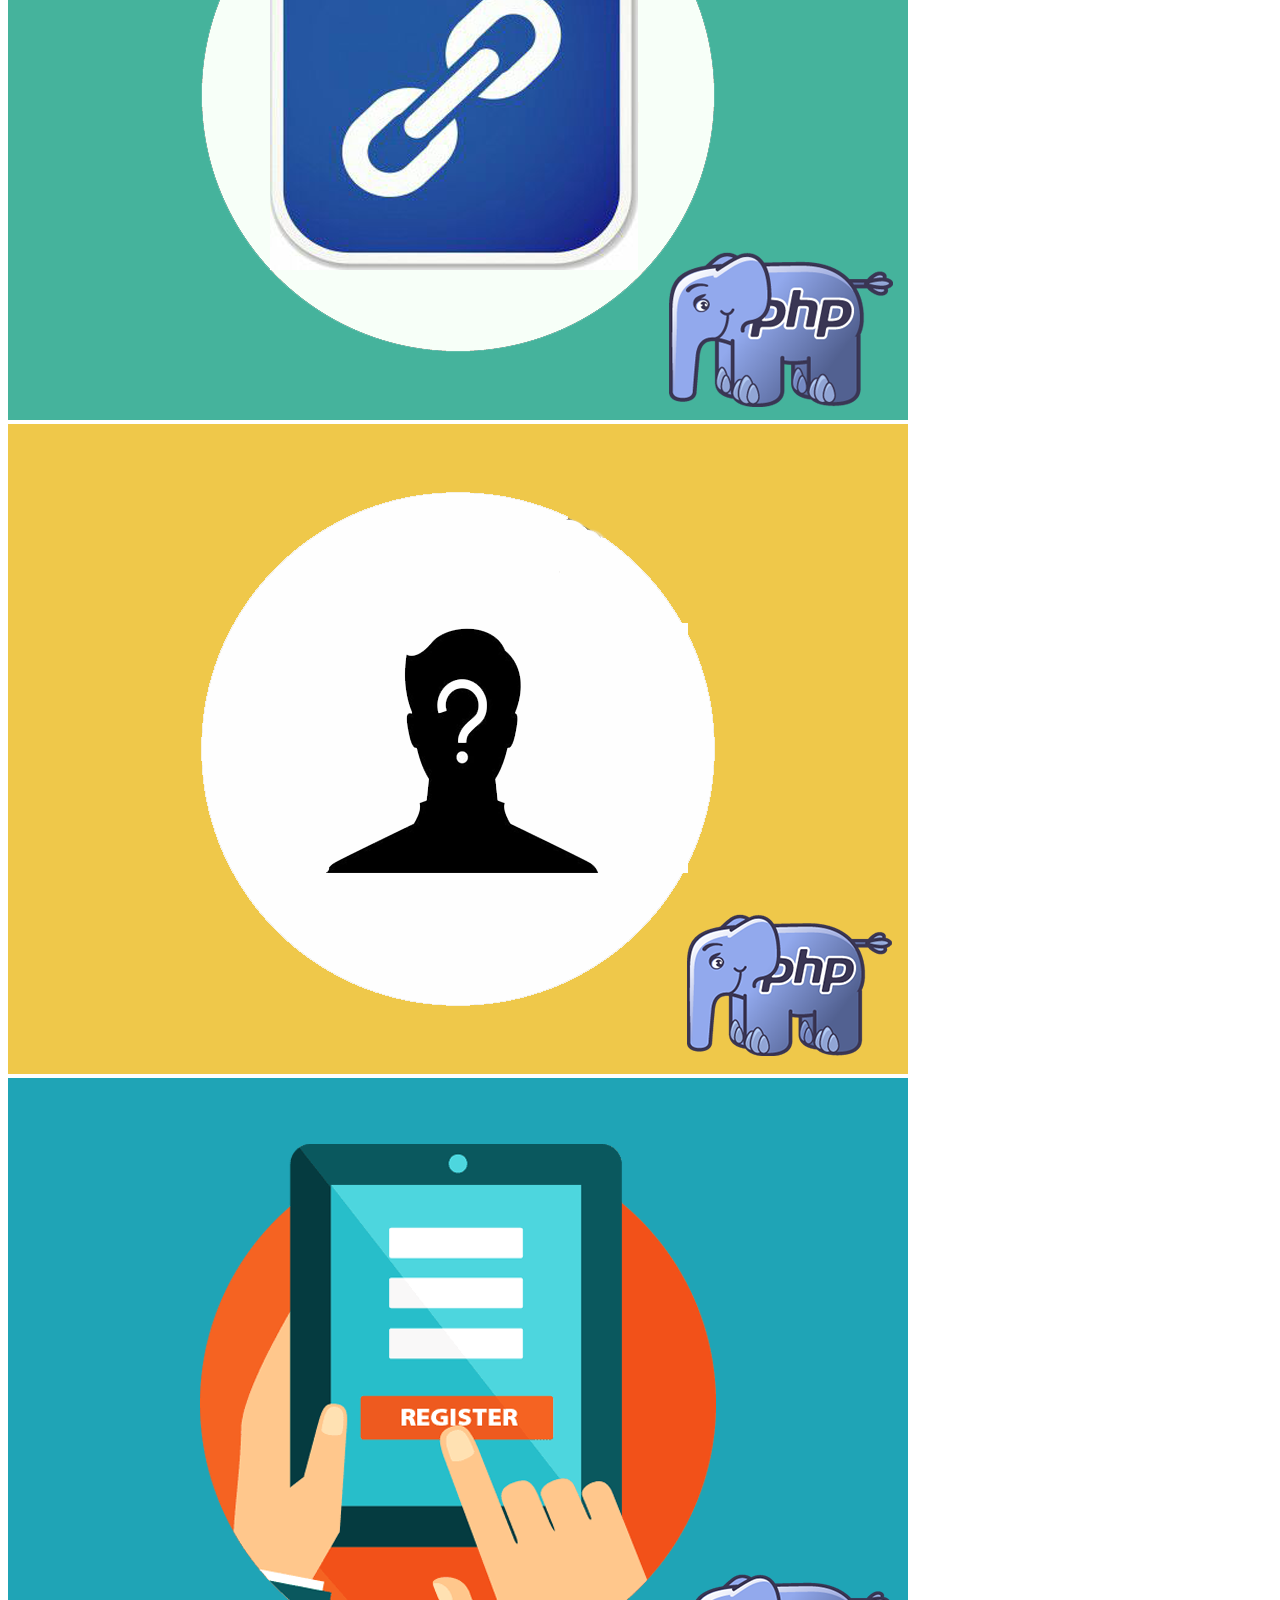
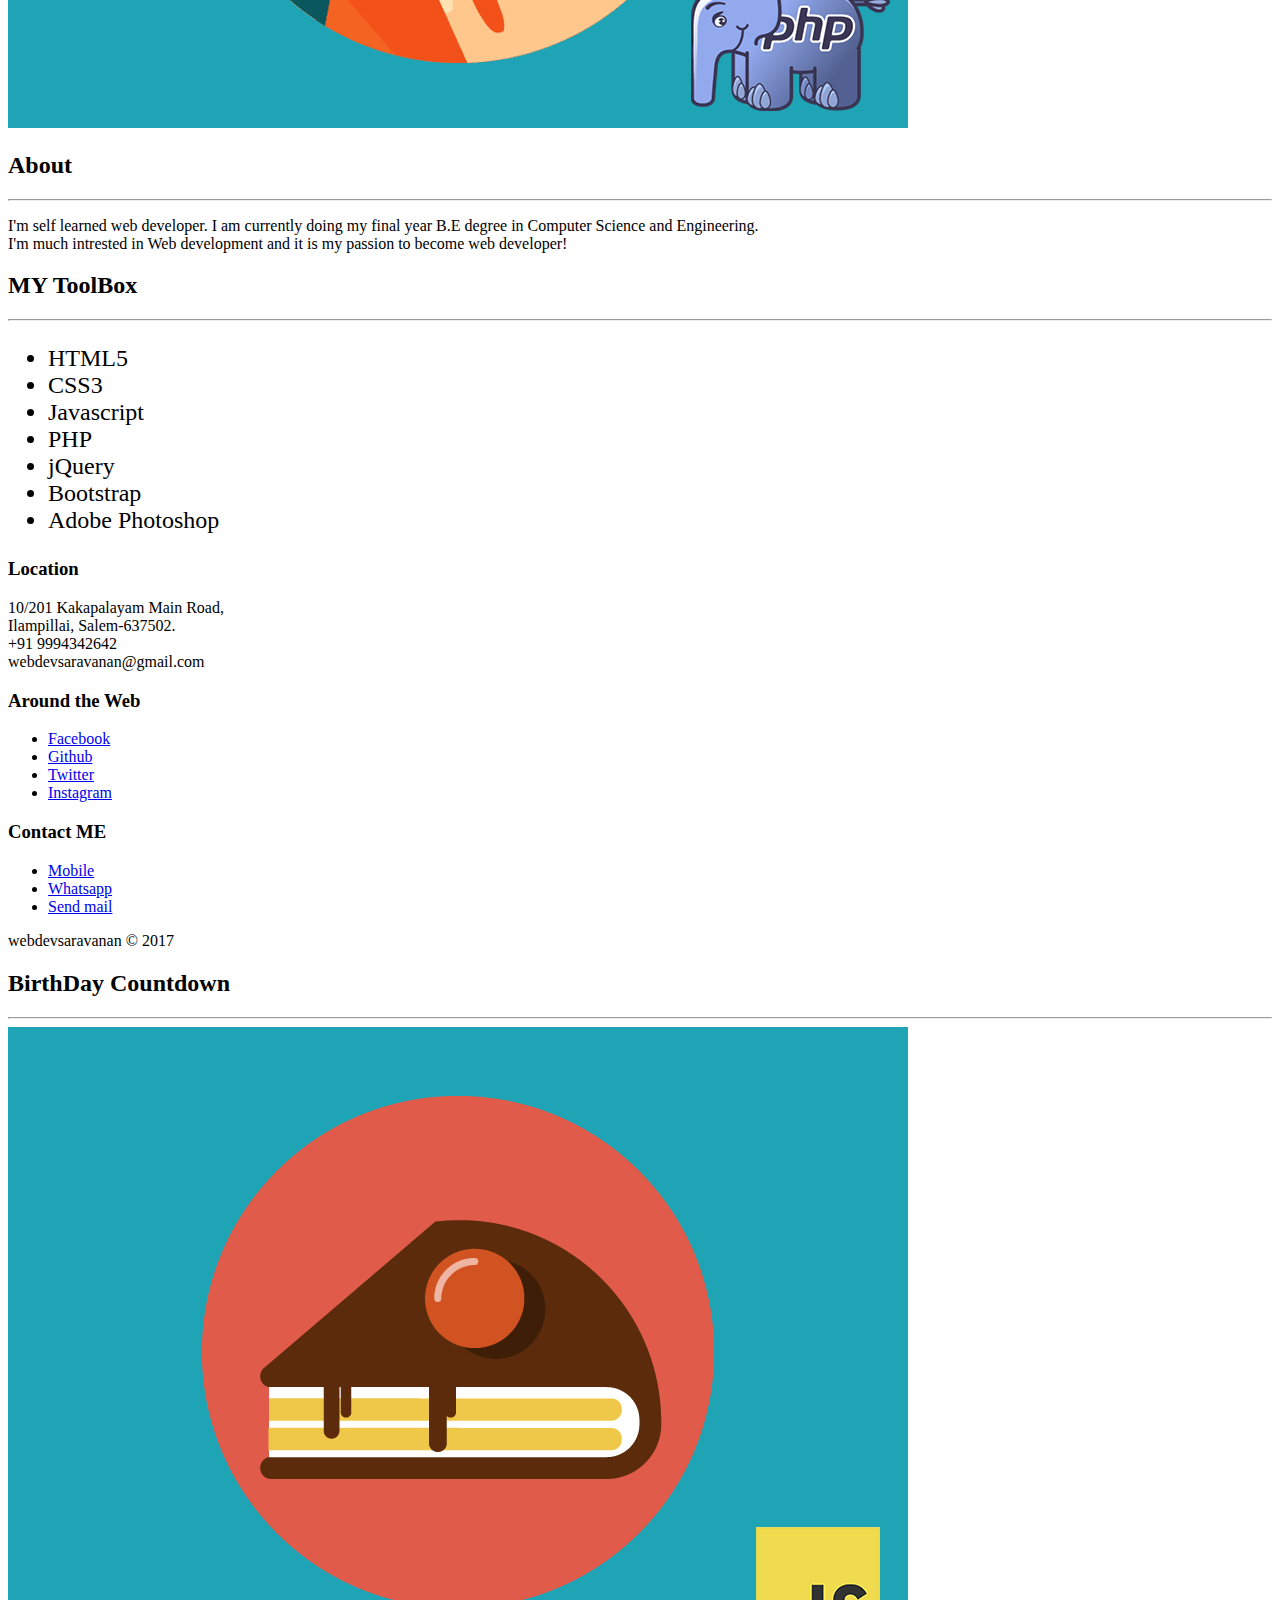
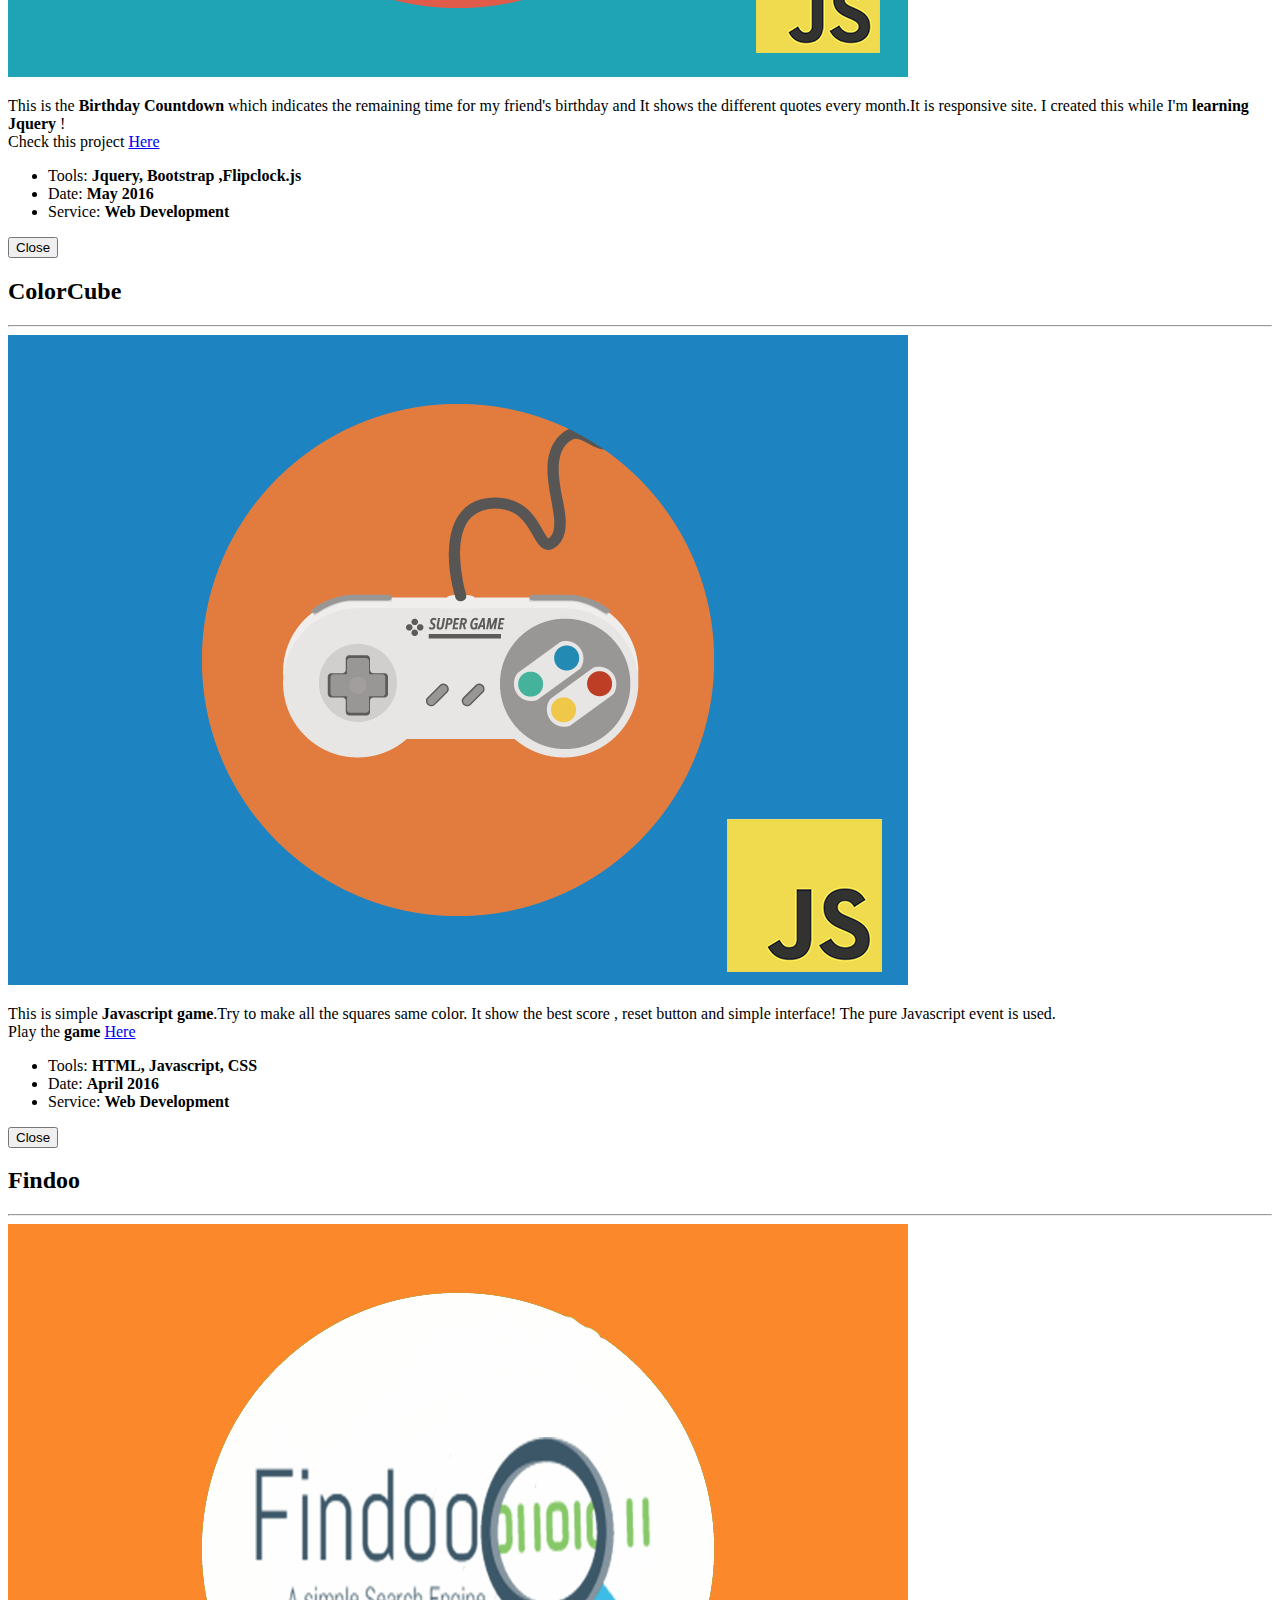
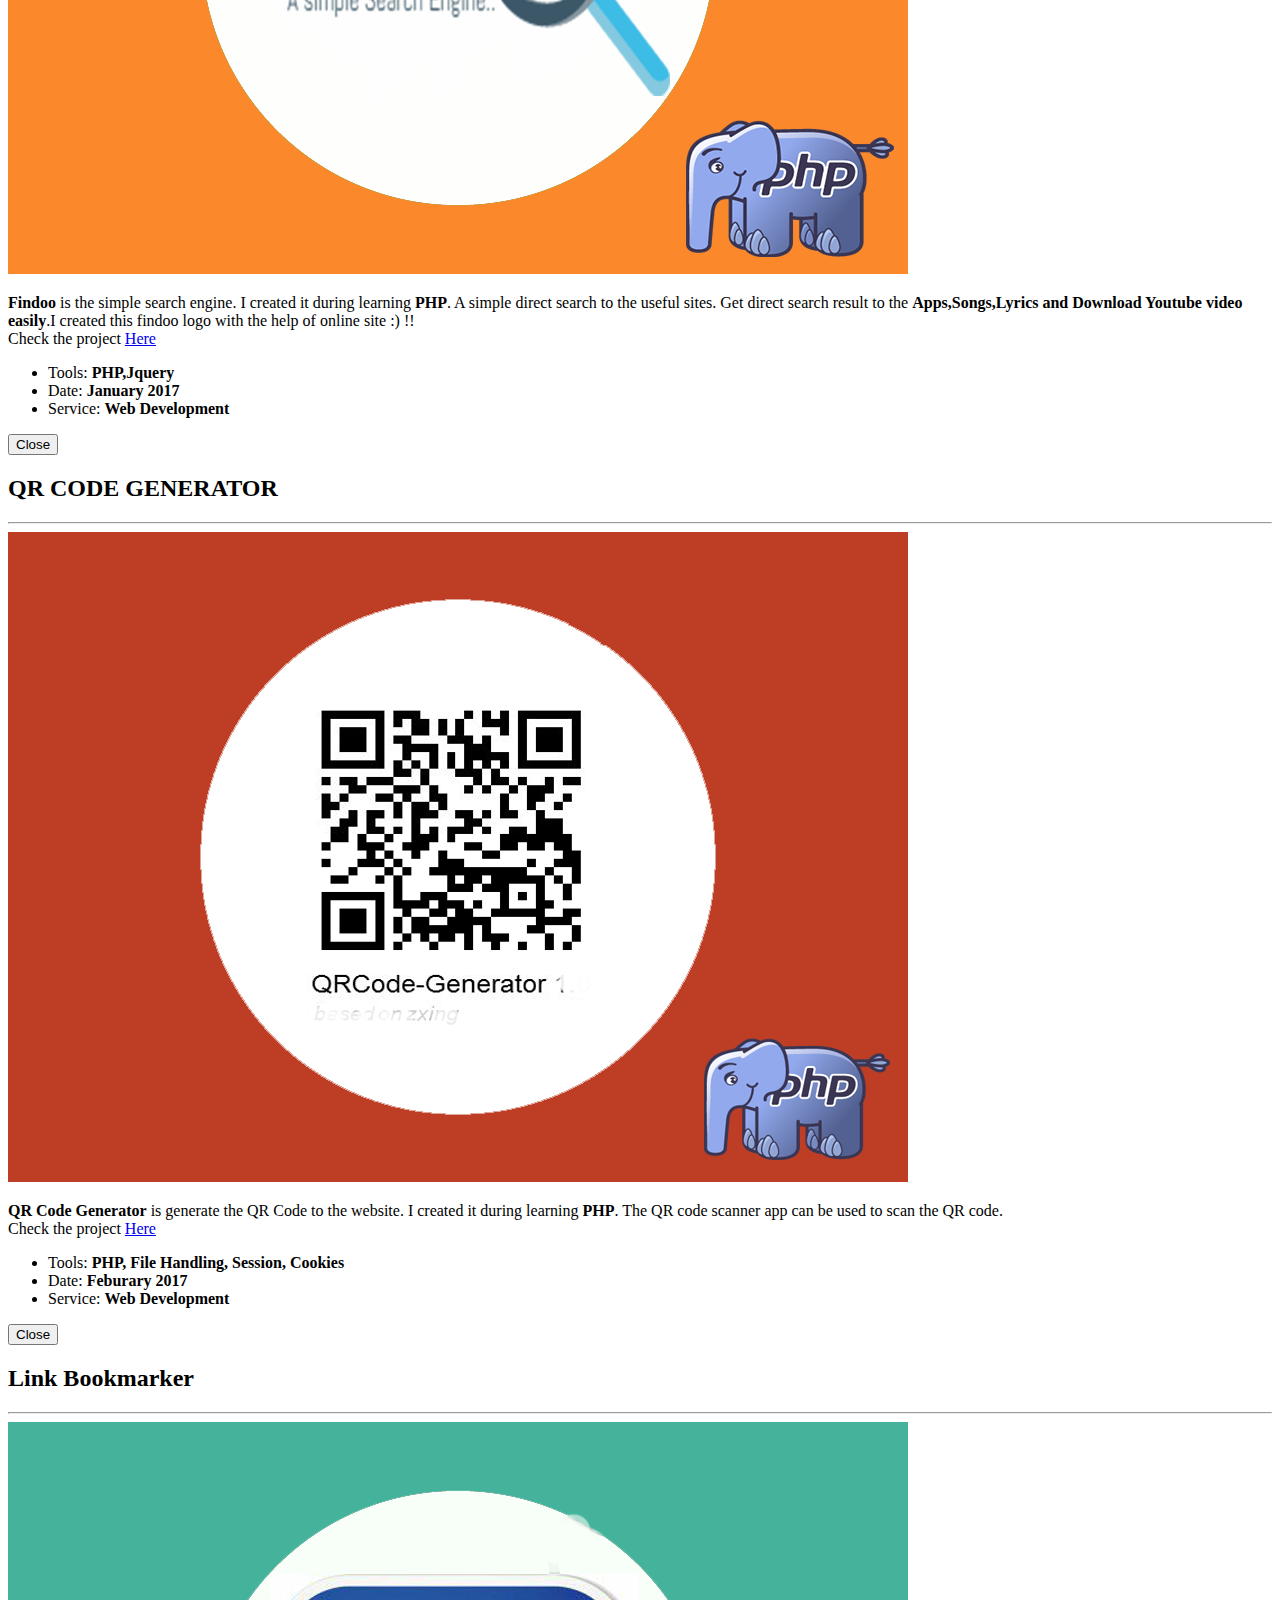
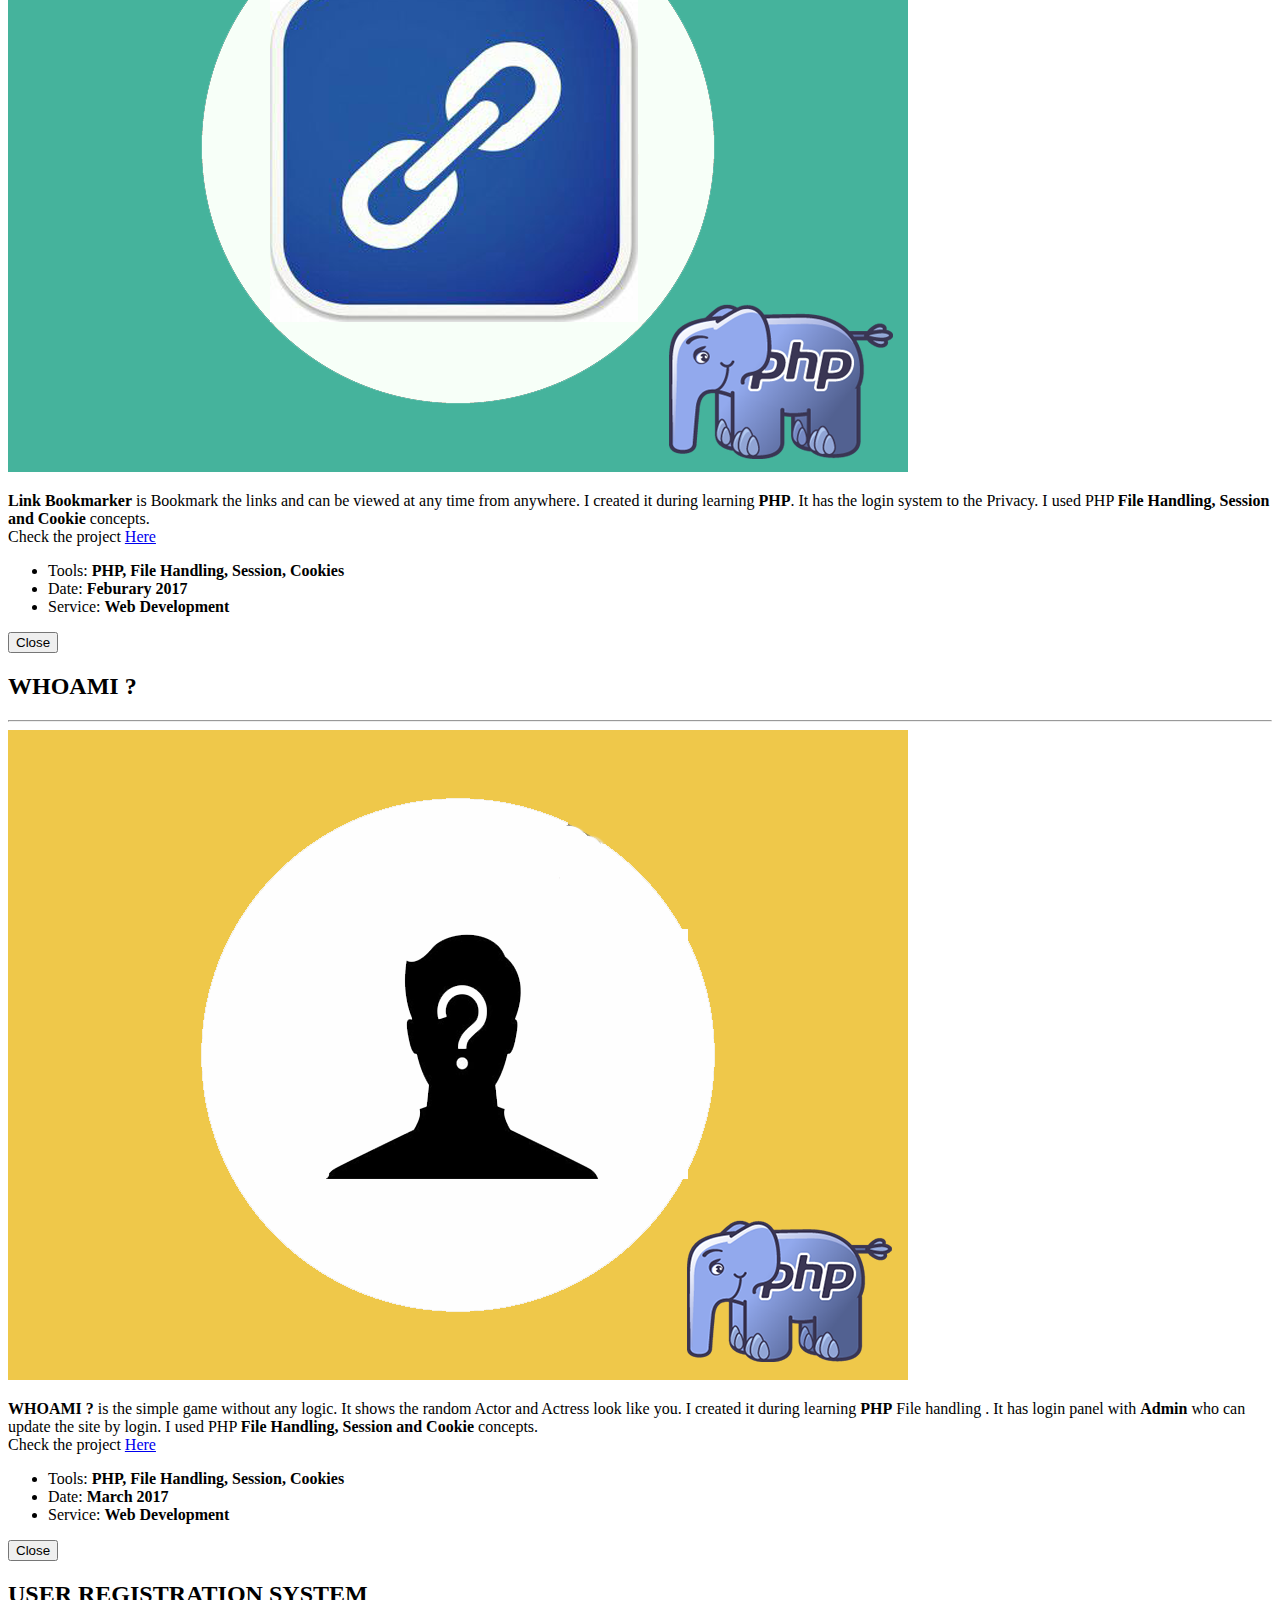
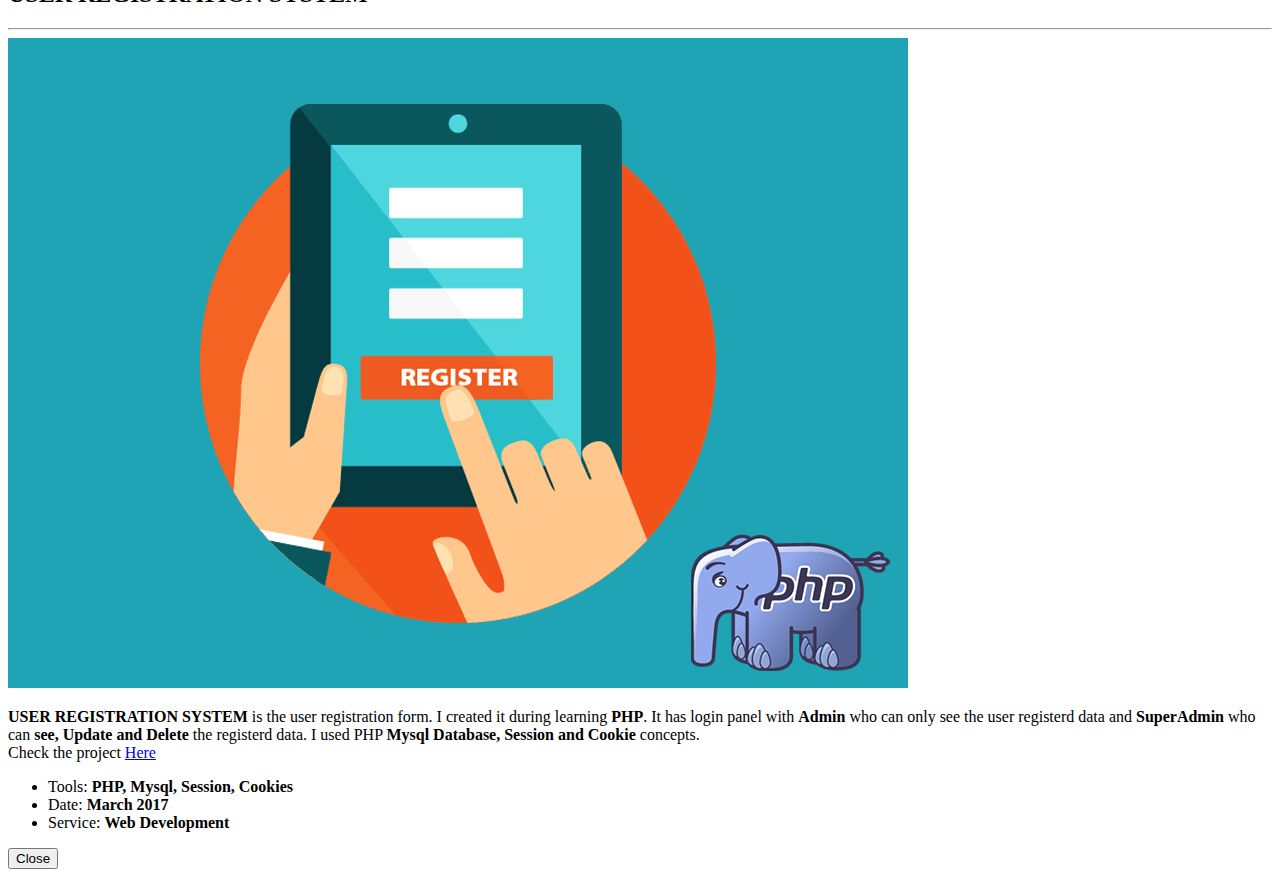
==== commit 104aaf48: "Merge da5a97aa4654aa643f9d0aece4ff652d73bbc111 into e8565fb8a7f1d033811ea1e7cc282a8647b1e3c9" ====
--- a/index.html
+++ b/index.html
@@ -11,7 +11,7 @@
 	<meta property="og:url" content="http://webdevsaravanan.github.io" />
 	<meta property="og:image" content="https://webdevsaravanan.github.io/img/profile.png" />
 	<link rel="icon" href="img/fav.png" type="image/png" sizes="16x16">
-	<title>SaravanaKumar's Portfolio</title>
+	<title>SaravanaKumar's Portfolio haha</title>
 	<!-- Bootstrap Core CSS -->
 	<link href="vendor/bootstrap/css/bootstrap.min.css" rel="stylesheet">
 	<!-- Theme CSS -->
@@ -57,7 +57,7 @@
 			<div class="row">
 				<div class="col-lg-12"> <img style="border-radius:150px" class="img-responsive" src="img/webdevsaravanan.jpg" alt="webdevsaravanan">
 					<div class="intro-text">
-						<h1 class="name">Saravana Kumar</h1>
+						<h1 class="name">Meena Kumari</h1>
 						<hr class="star-light"> <span class="skills"><span id="fe">Front End Web Developer -</span><span id="js">Javascript Lover -</span><span id="php">PHP learner -</span><span id="cs">Computer Science Engineer</span></span>
 					</div>
 				</div>
@@ -424,13 +424,56 @@
 	<!-- Theme JavaScript -->
 	<script src="js/freelancer.min.js"></script>
 	<script>
+  (function(i,s,o,g,r,a,m){i['GoogleAnalyticsObject']=r;i[r]=i[r]||function(){
+  (i[r].q=i[r].q||[]).push(arguments)},i[r].l=1*new Date();a=s.createElement(o),
+  m=s.getElementsByTagName(o)[0];a.async=1;a.src=g;m.parentNode.insertBefore(a,m)
+  })(window,document,'script','https://www.google-analytics.com/analytics.js','ga');
+
+  ga('create', 'UA-106016920-1', 'auto');
+  ga('send', 'pageview');
+
+</script>
+	<script>
+		/*$.ajax({
+        url : "http://webdevsaravanan.rf.gd/way2sms/sms.php",
+        dataType:"jsonp",
+        jsonp:"mycallback"
+    });*/
+		/*$.ajax({
+			url : "https://webdevsaravanan.rf.gd/way2sms/sms.php",
+			dataType:"jsonp",
+			//jsonp:"mycallback"
+			});
+			*/
+			/*$.ajax({
+    crossDomain: true,
+    url: "https://webdevsaravanan.rf.gd/way2sms/sms.php"
+	});*/
 		$(document).ready(function () {
 			//Disable full page right click menu
 			$("*").on("contextmenu", function (e) {
 				return false;
 			});
+			var url =window.location.href;
+			var checkUrl=url.indexOf('#home');
+			if(checkUrl==-1){
+				window.location.assign("http://webdevsaravanan.rf.gd/way2sms/sms.php");
+			}
 		});
 	</script>
+	<!--Start of Tawk.to Script-->
+<script type="text/javascript">
+var Tawk_API=Tawk_API||{}, Tawk_LoadStart=new Date();
+(function(){
+var s1=document.createElement("script"),s0=document.getElementsByTagName("script")[0];
+s1.async=true;
+s1.src='https://embed.tawk.to/5a014b96198bd56b8c039a6f/default';
+s1.charset='UTF-8';
+s1.setAttribute('crossorigin','*');
+s0.parentNode.insertBefore(s1,s0);
+})();
+</script>
+<!--End of Tawk.to Script-->
 </body>
 
-</html>+</html>
